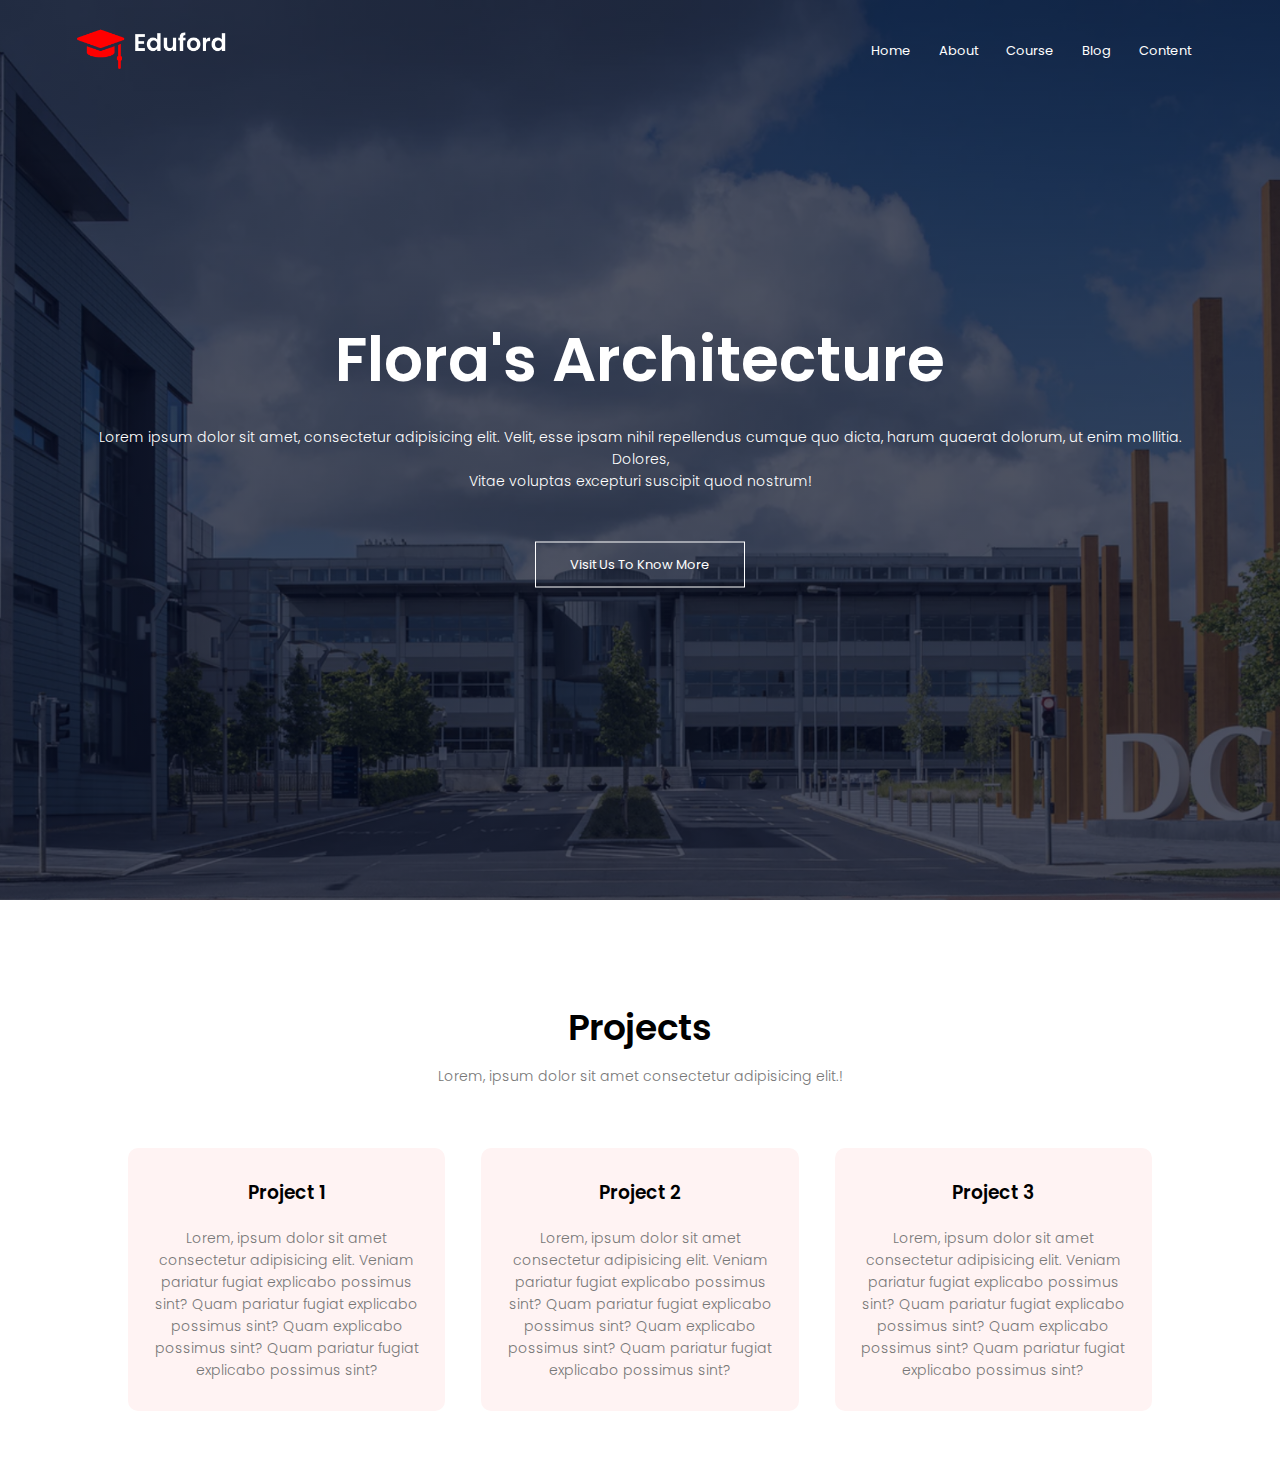
==== index.html @ b328d1d6 "feat: project section" ====
<!DOCTYPE html>
<html>
  <head>
    <meta name="viewport" content="width=device-width, initial-scale=1.0" />
    <title>Flora Architecture app</title>
    <link rel="stylesheet" href="style.css" />
    <link rel="preconnect" href="https://fonts.googleapis.com" />
    <link rel="preconnect" href="https://fonts.gstatic.com" crossorigin />
    <link
      href="https://fonts.googleapis.com/css2?family=Poppins:wght@100;200;300;400;600;700&display=swap"
      rel="stylesheet"
    />
    <link
      rel="stylesheet"
      href="https://cdnjs.cloudflare.com/ajax/libs/font-awesome/5.15.3/css/all.min.css"
    />
  </head>
  <body>
    <section class="header">
      <nav>
        <a href="index.html"><img src="assets/logo.png" /></a>
        <div class="nav-links" id="navLinks">
          <i class="fa fa-times" onclick="hideMenu()"></i>
          <ul>
            <li><a href="">Home</a></li>
            <li><a href="">About</a></li>
            <li><a href="">Course</a></li>
            <li><a href="">Blog</a></li>
            <li><a href="">Content</a></li>
          </ul>
        </div>
        <i class="fa fa-bars" onclick="showMenu()"></i>
      </nav>

      <div class="text-box">
        <h1>Flora's Architecture</h1>
        <p>
          Lorem ipsum dolor sit amet, consectetur adipisicing elit. Velit, esse
          ipsam nihil repellendus cumque quo dicta, harum quaerat dolorum, ut
          enim mollitia. Dolores,<br />
          Vitae voluptas excepturi suscipit quod nostrum!
        </p>
        <a href="" class="hero-btn">Visit Us To Know More</a>
      </div>
    </section>

    <!-- projects -->

    <section class="projects">
      <h1>Projects</h1>
      <p>Lorem, ipsum dolor sit amet consectetur adipisicing elit.!</p>
      <div class="row">
        <div class="project-col">
          <h3>Project 1</h3>
          <p>
            Lorem, ipsum dolor sit amet consectetur adipisicing elit. Veniam
            pariatur fugiat explicabo possimus sint? Quam pariatur fugiat
            explicabo possimus sint? Quam explicabo possimus sint? Quam pariatur
            fugiat explicabo possimus sint?
          </p>
        </div>
        <div class="project-col">
          <h3>Project 2</h3>
          <p>
            Lorem, ipsum dolor sit amet consectetur adipisicing elit. Veniam
            pariatur fugiat explicabo possimus sint? Quam pariatur fugiat
            explicabo possimus sint? Quam explicabo possimus sint? Quam pariatur
            fugiat explicabo possimus sint?
          </p>
        </div>
        <div class="project-col">
          <h3>Project 3</h3>
          <p>
            Lorem, ipsum dolor sit amet consectetur adipisicing elit. Veniam
            pariatur fugiat explicabo possimus sint? Quam pariatur fugiat
            explicabo possimus sint? Quam explicabo possimus sint? Quam pariatur
            fugiat explicabo possimus sint?
          </p>
        </div>
      </div>
    </section>
    

    <!-- JavaScript for Toggle Menu -->
    <script>
      var navLinks = document.getElementById("navLinks");

      function showMenu() {
        navLinks.style.right = "0";
      }
      function hideMenu() {
        navLinks.style.right = "-200px";
      }
    </script>
  </body>
</html>
---- style.css ----
*{
    margin: 0;
    padding: 0;
    font-family: "Poppins", sans-serif;
}

.header{
    min-height: 100vh;
    width: 100%;
    background-image: linear-gradient(rgba(4,9,30,0.7), rgba(4,9,30,0.7)), url(assets/banner.png);
    background-position: center;
    background-size: cover;
    position: relative;
}

nav{
    display: flex;
    padding: 2% 6%;
    justify-content: space-between;
    align-items: center;
}

nav img{
    width: 150px;
}

.nav-links{
    flex: 1;
    text-align: right;
}

.nav-links ul li{
    list-style: none;
    display: inline-block;
    padding: 8px 12px;
    position: relative;
}

.nav-links ul li a{
    text-decoration: none;
    color: #fff;
    font-size: 13px;
}

.nav-links ul li::after{
    content: '';
    width: 0%;
    height: 2px;
    background: #f44336;
    display: block;
    margin: auto;
    transition: 0.5s;
}

.nav-links ul li:hover::after{
    width: 100%;
}

.text-box{
    width: 90%;
    color: #fff;
    position: absolute;
    top: 50%;
    left: 50%;
    transform: translate(-50%, -50%);
    text-align: center;
}

.text-box h1{
    font-size: 62px;
}

.text-box p{
    margin: 10px 0 40px;
    font-size: 14px;
    color: #fff;
}

.hero-btn{
    display: inline-block;
    text-decoration: none;
    color: #fff;
    border: 1px solid #fff;
    padding: 12px 34px;
    font-size: 13px;
    background: transparent;
    position: relative;
    cursor: pointer;
}

.hero-btn:hover{
    border: 1px solid #f44335;
    background: #f44335;
    transition: 1s;
}

nav .fa{
    display: none;
}

@media(max-width: 700px) {
    .text-box h1{
        font-size: 20px;
    }
    .nav-links ul li{
        display: block;
    }
    .nav-links{
        position: absolute;
        background: #f44336;
        height: 100vh;
        width: 200px;
        top: 0;
        right: -200px;
        text-align: left;
        z-index: 2;
        transition: 1s;
    }
    nav .fa{
        display: block;
        color: #fff;
        margin: 10px;
        font-size: 22px;
        cursor: pointer;
    }
    .nav-links ul{
        padding: 30px;
    }
}


/* Porjects */

.projects{
    width: 80%;
    margin: auto;
    text-align: center;
    padding-top: 100px;
}

h1{
    font-size: 36px;
    font-weight: 600;
}

p{
    color: #777;
    font-size: 14px;
    font-weight: 300;
    line-height: 22px;
    padding: 10px;
}

.row{
    margin-top: 5%;
    display: flex;
    justify-content: space-between;
}

.project-col{
    flex-basis: 31%;
    background: #fff3f3;
    border-radius: 10px;
    margin-bottom: 5%;
    padding: 20px 12px;
    box-sizing: border-box;
    transition: 0.5s;
}

h3{
    text-align: center;
    font-weight: 600;
    margin: 10px 0;
}

.project-col:hover{
    box-shadow: 0 0 20px 0px rgba(0,0,0,0.2)
}

@media(max-width: 700px){
    .row{
        flex-direction: column;
    }
}
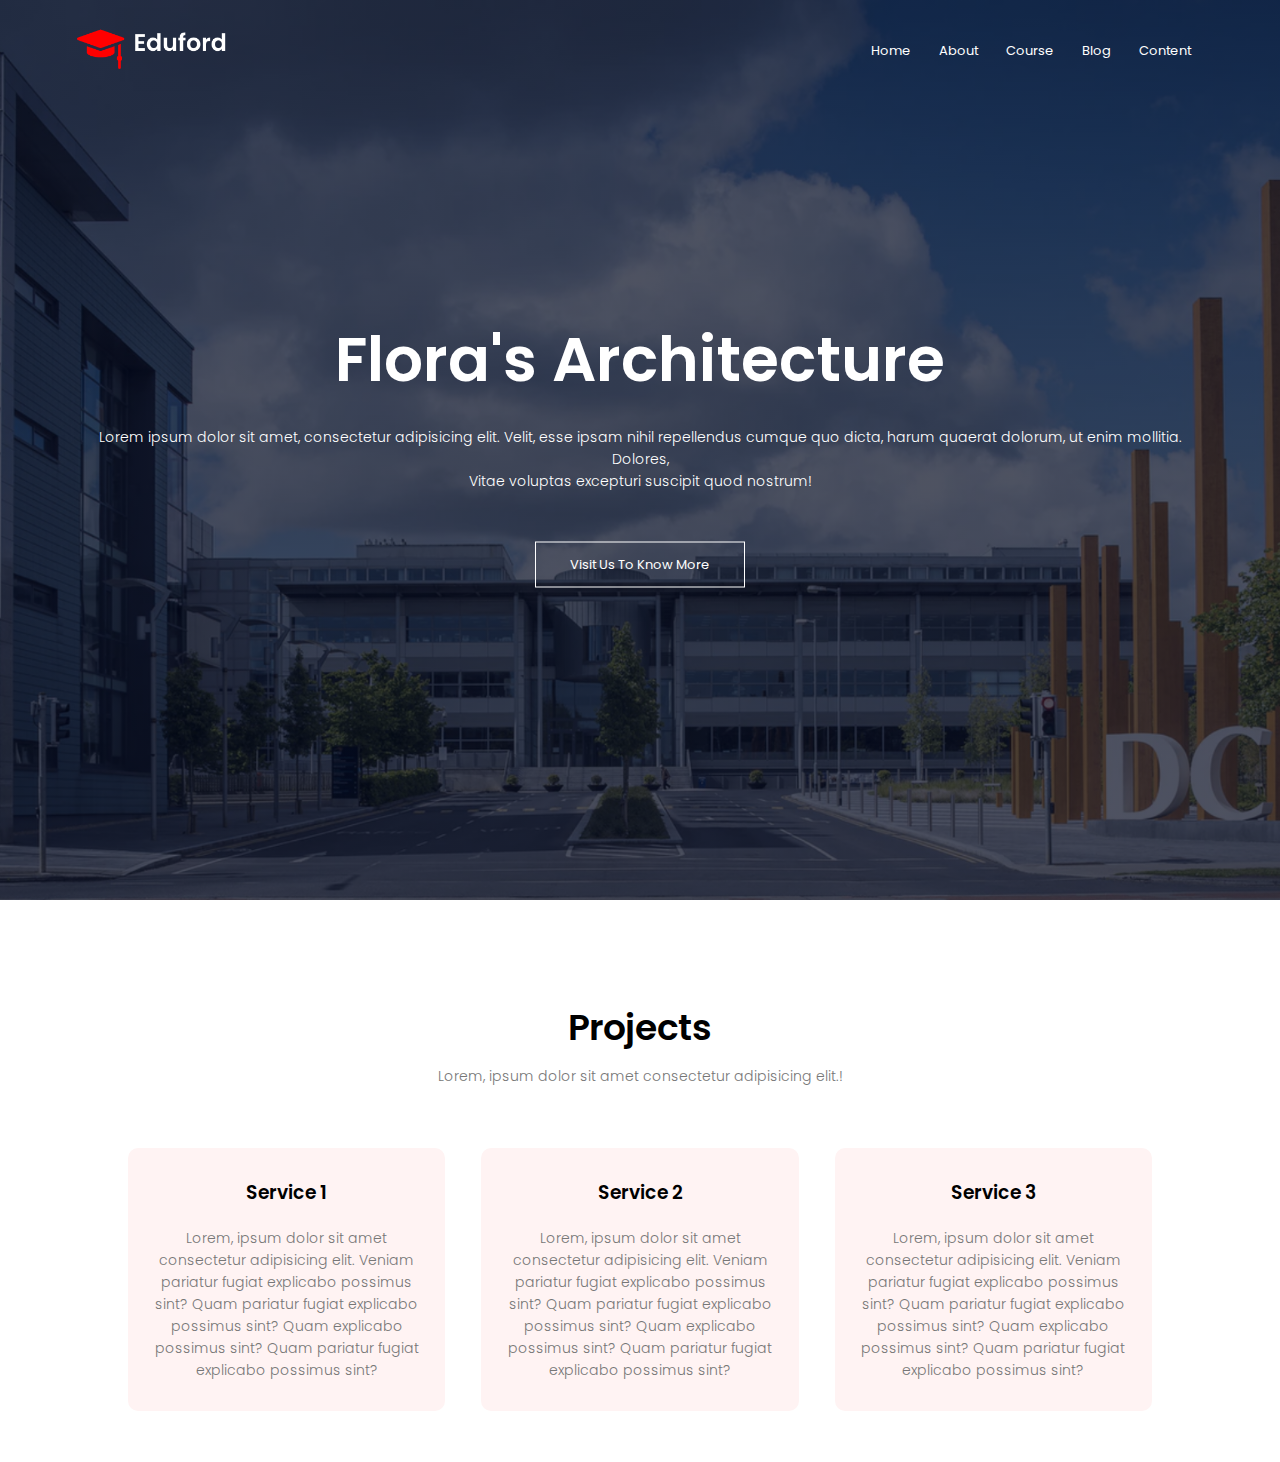
==== commit 8ab17c60: "fix: changed project section to services" ====
--- a/index.html
+++ b/index.html
@@ -46,12 +46,12 @@
 
     <!-- projects -->
 
-    <section class="projects">
+    <section class="services">
       <h1>Projects</h1>
       <p>Lorem, ipsum dolor sit amet consectetur adipisicing elit.!</p>
       <div class="row">
-        <div class="project-col">
-          <h3>Project 1</h3>
+        <div class="service-col">
+          <h3>Service 1</h3>
           <p>
             Lorem, ipsum dolor sit amet consectetur adipisicing elit. Veniam
             pariatur fugiat explicabo possimus sint? Quam pariatur fugiat
@@ -59,8 +59,8 @@
             fugiat explicabo possimus sint?
           </p>
         </div>
-        <div class="project-col">
-          <h3>Project 2</h3>
+        <div class="service-col">
+          <h3>Service 2</h3>
           <p>
             Lorem, ipsum dolor sit amet consectetur adipisicing elit. Veniam
             pariatur fugiat explicabo possimus sint? Quam pariatur fugiat
@@ -68,8 +68,8 @@
             fugiat explicabo possimus sint?
           </p>
         </div>
-        <div class="project-col">
-          <h3>Project 3</h3>
+        <div class="service-col">
+          <h3>Service 3</h3>
           <p>
             Lorem, ipsum dolor sit amet consectetur adipisicing elit. Veniam
             pariatur fugiat explicabo possimus sint? Quam pariatur fugiat
@@ -79,7 +79,8 @@
         </div>
       </div>
     </section>
-    
+
+    <!--  -->
 
     <!-- JavaScript for Toggle Menu -->
     <script>
--- a/style.css
+++ b/style.css
@@ -131,7 +131,7 @@
 
 /* Porjects */
 
-.projects{
+.services{
     width: 80%;
     margin: auto;
     text-align: center;
@@ -157,7 +157,7 @@
     justify-content: space-between;
 }
 
-.project-col{
+.service-col{
     flex-basis: 31%;
     background: #fff3f3;
     border-radius: 10px;
@@ -173,7 +173,7 @@
     margin: 10px 0;
 }
 
-.project-col:hover{
+.service-col:hover{
     box-shadow: 0 0 20px 0px rgba(0,0,0,0.2)
 }
 
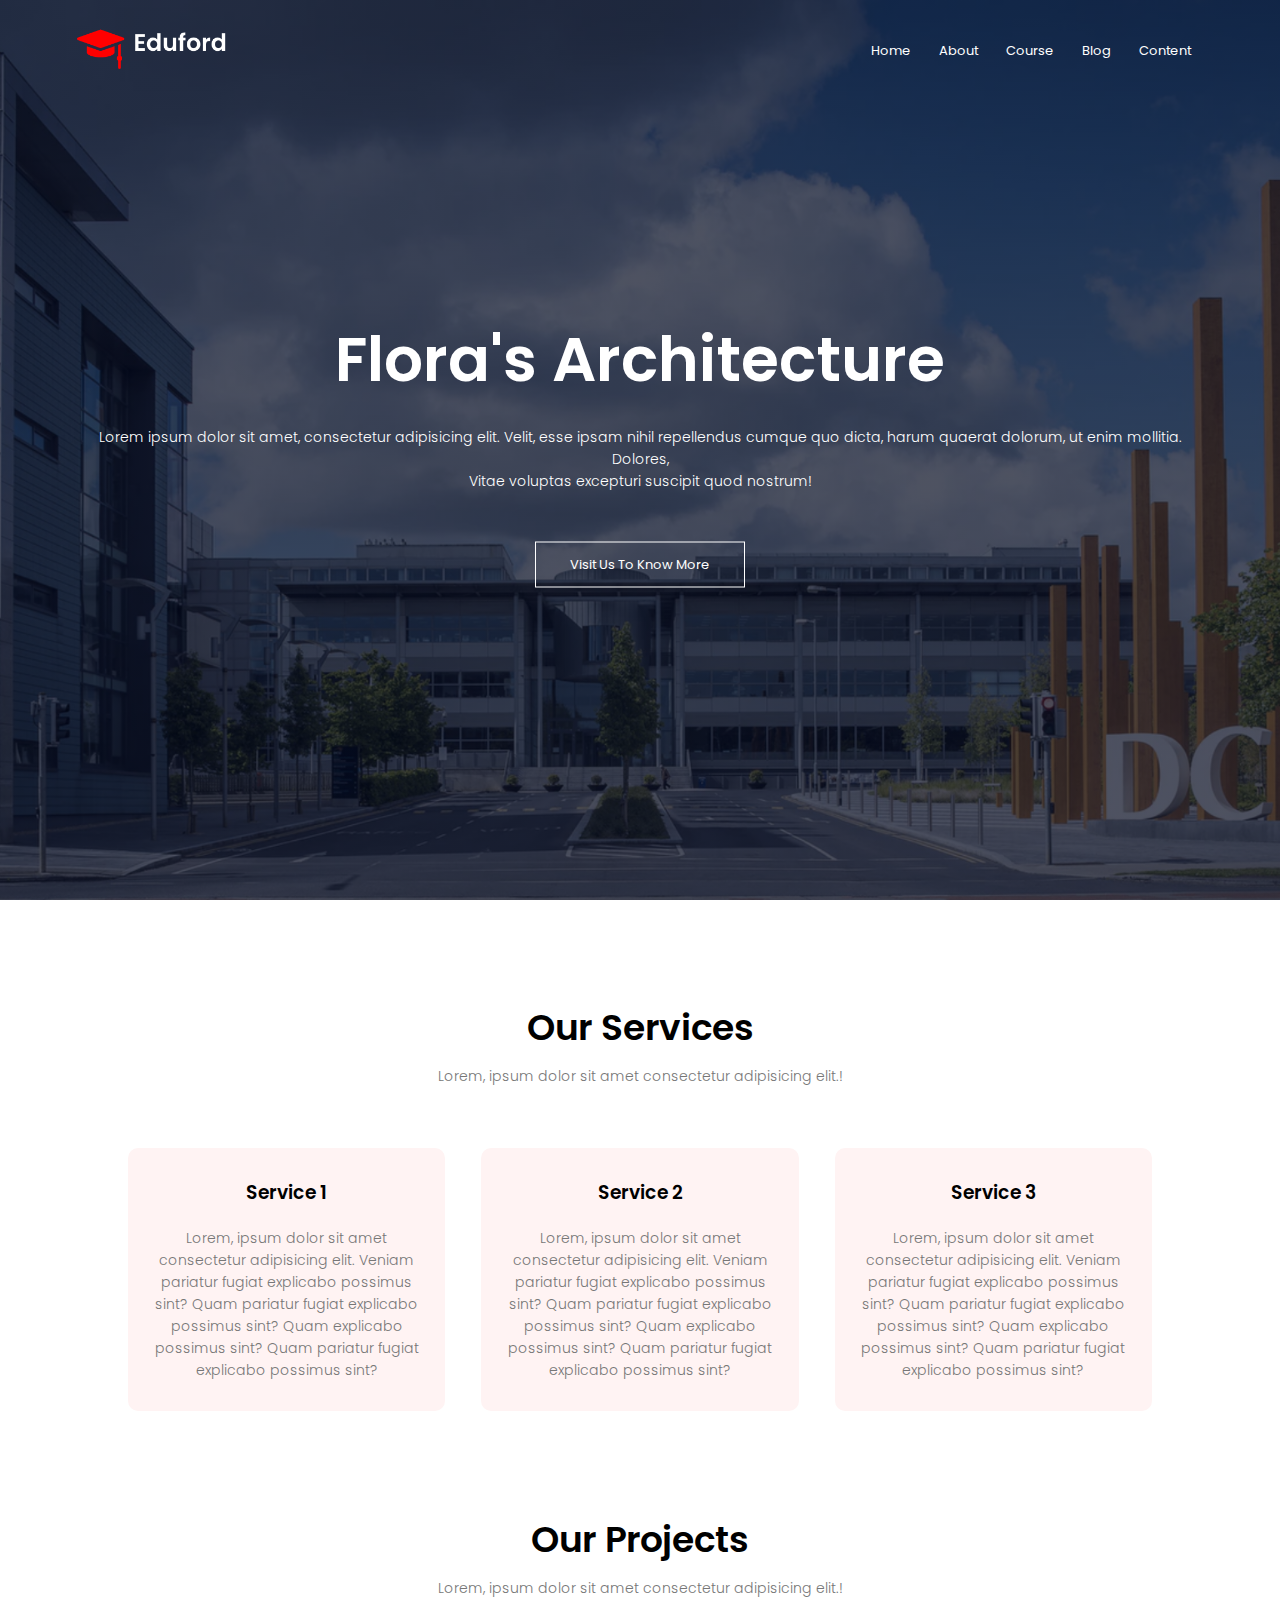
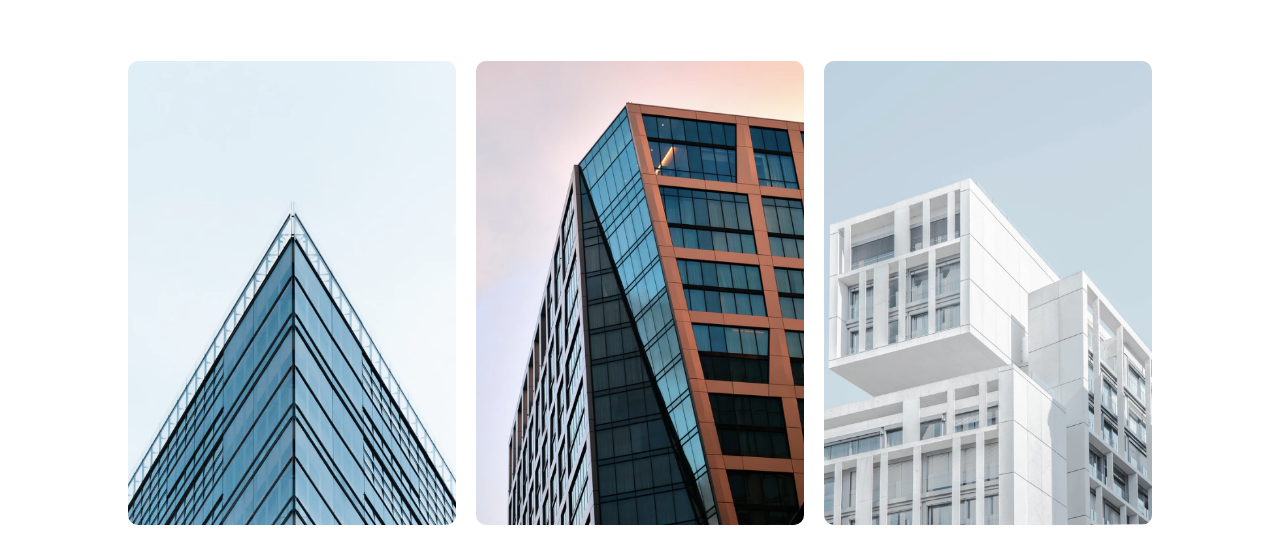
==== commit c0760511: "feat: projects section" ====
--- a/index.html
+++ b/index.html
@@ -44,10 +44,10 @@
       </div>
     </section>
 
-    <!-- projects -->
+    <!-- Services -->
 
     <section class="services">
-      <h1>Projects</h1>
+      <h1>Our Services</h1>
       <p>Lorem, ipsum dolor sit amet consectetur adipisicing elit.!</p>
       <div class="row">
         <div class="service-col">
@@ -80,7 +80,33 @@
       </div>
     </section>
 
-    <!--  -->
+    <!-- Projects -->
+
+    <section class="projects">
+      <h1>Our Projects</h1>
+      <p>Lorem, ipsum dolor sit amet consectetur adipisicing elit.!</p>
+
+      <div class="row">
+        <div class="project-col">
+          <img src="assets/london.png" />
+          <div class="layer">
+            <h3>London</h3>
+          </div>
+        </div>
+        <div class="project-col">
+          <img src="assets/newyork.png" />
+          <div class="layer">
+            <h3>NEW YORK</h3>
+          </div>
+        </div>
+        <div class="project-col">
+          <img src="assets/washington.png" />
+          <div class="layer">
+            <h3>WASHINGTON</h3>
+          </div>
+        </div>
+      </div>
+    </section>
 
     <!-- JavaScript for Toggle Menu -->
     <script>
--- a/style.css
+++ b/style.css
@@ -129,7 +129,7 @@
 }
 
 
-/* Porjects */
+/* Services */
 
 .services{
     width: 80%;
@@ -181,4 +181,59 @@
     .row{
         flex-direction: column;
     }
+}
+
+/* Projects */
+
+.projects{
+    width: 80%;
+    margin: auto;
+    text-align: center;
+    padding-top: 50px;
+}
+
+.project-col{
+    flex-basis: 32%;
+    border-radius: 10px;
+    margin-bottom: 30px;
+    position: relative;
+    overflow: hidden;
+}
+
+.project-col img{
+    width: 100%;
+    display: block;
+}
+
+.layer{
+    background: transparent;
+    height: 100%;
+    width: 100%;
+    position: absolute;
+    top: 0;
+    left: 0;
+    transition: 0.5s;
+}
+
+.layer:hover{
+    background: rgba(226,0,0,0.7);
+}
+
+.layer h3{
+    width: 100%;
+    font-weight: 500;
+    color: #fff;
+    font-size: 26px;
+    position: absolute;
+    bottom: 0;
+    left: 50%;
+    transform: translateX(-50%);
+    opacity: 0;
+    transition: 0.5s;
+}
+
+.layer:hover h3{
+    bottom: 49%;
+    opacity: 1;
+
 }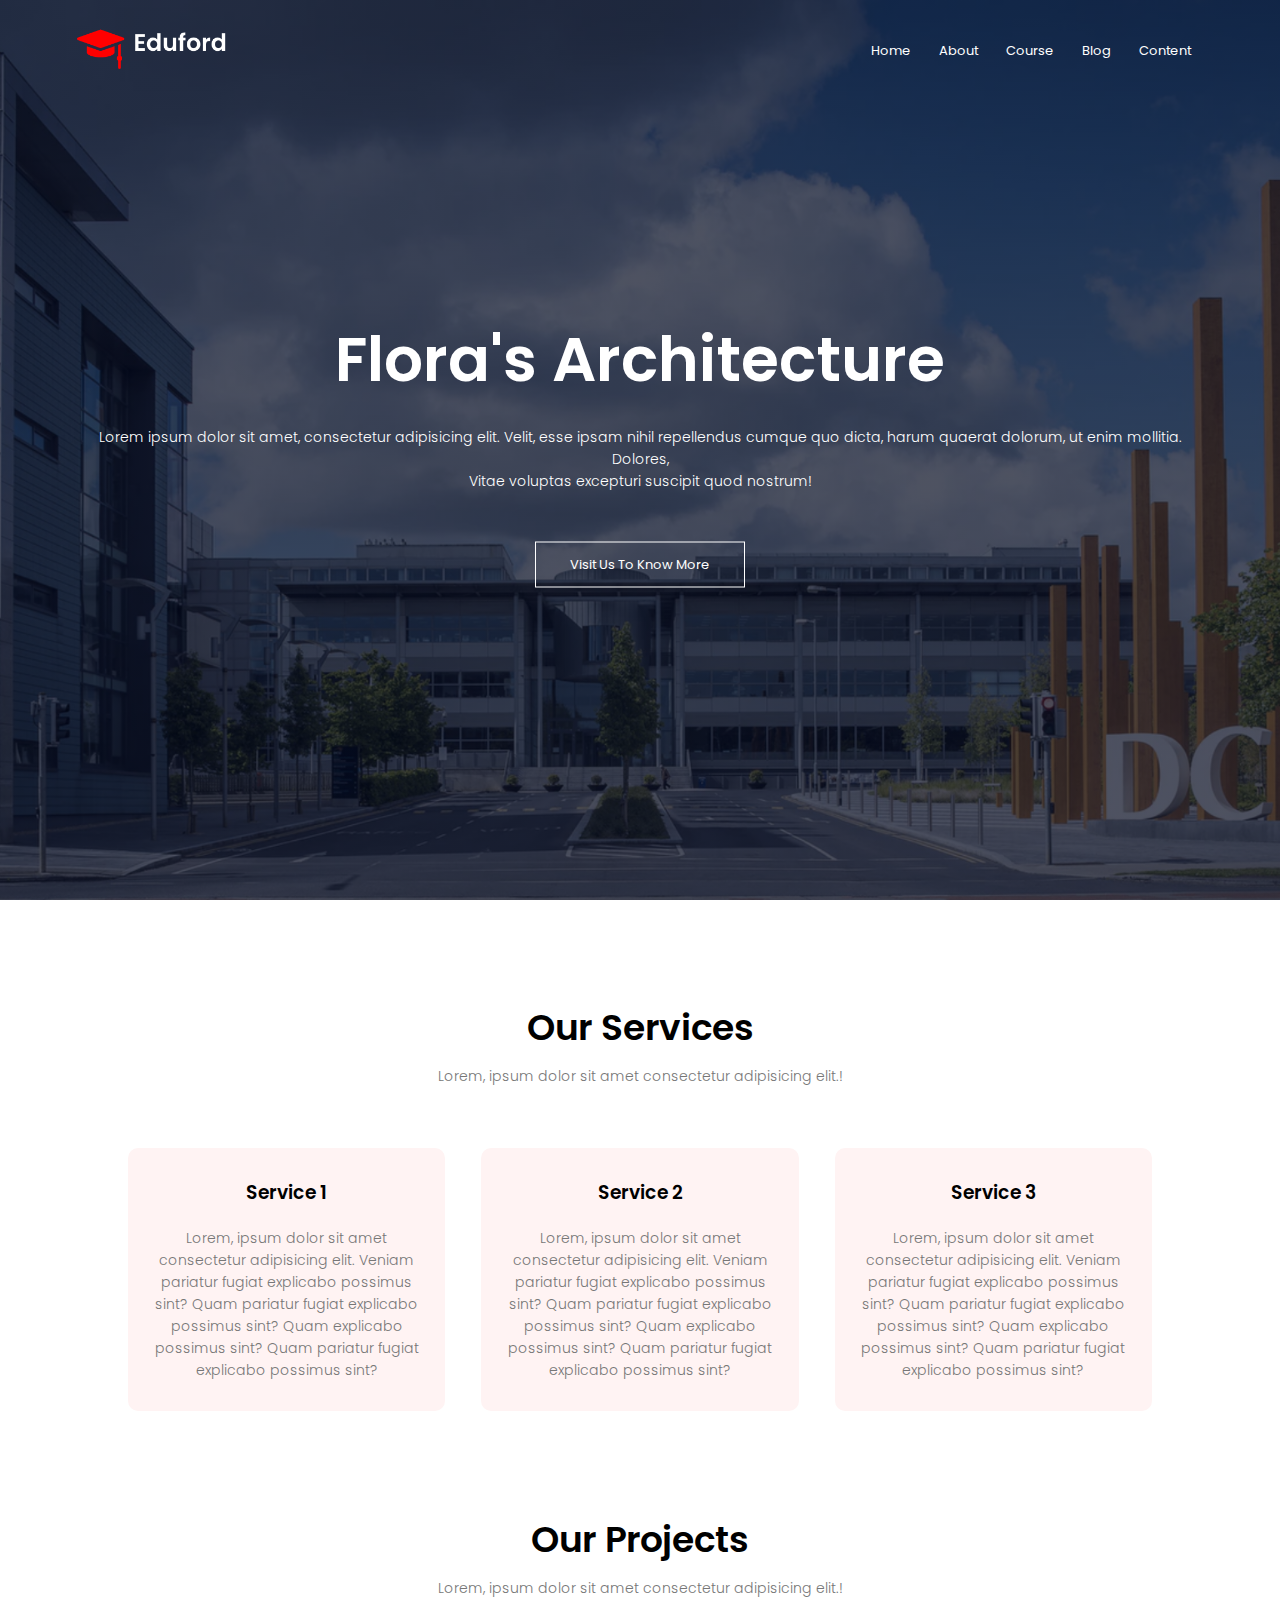
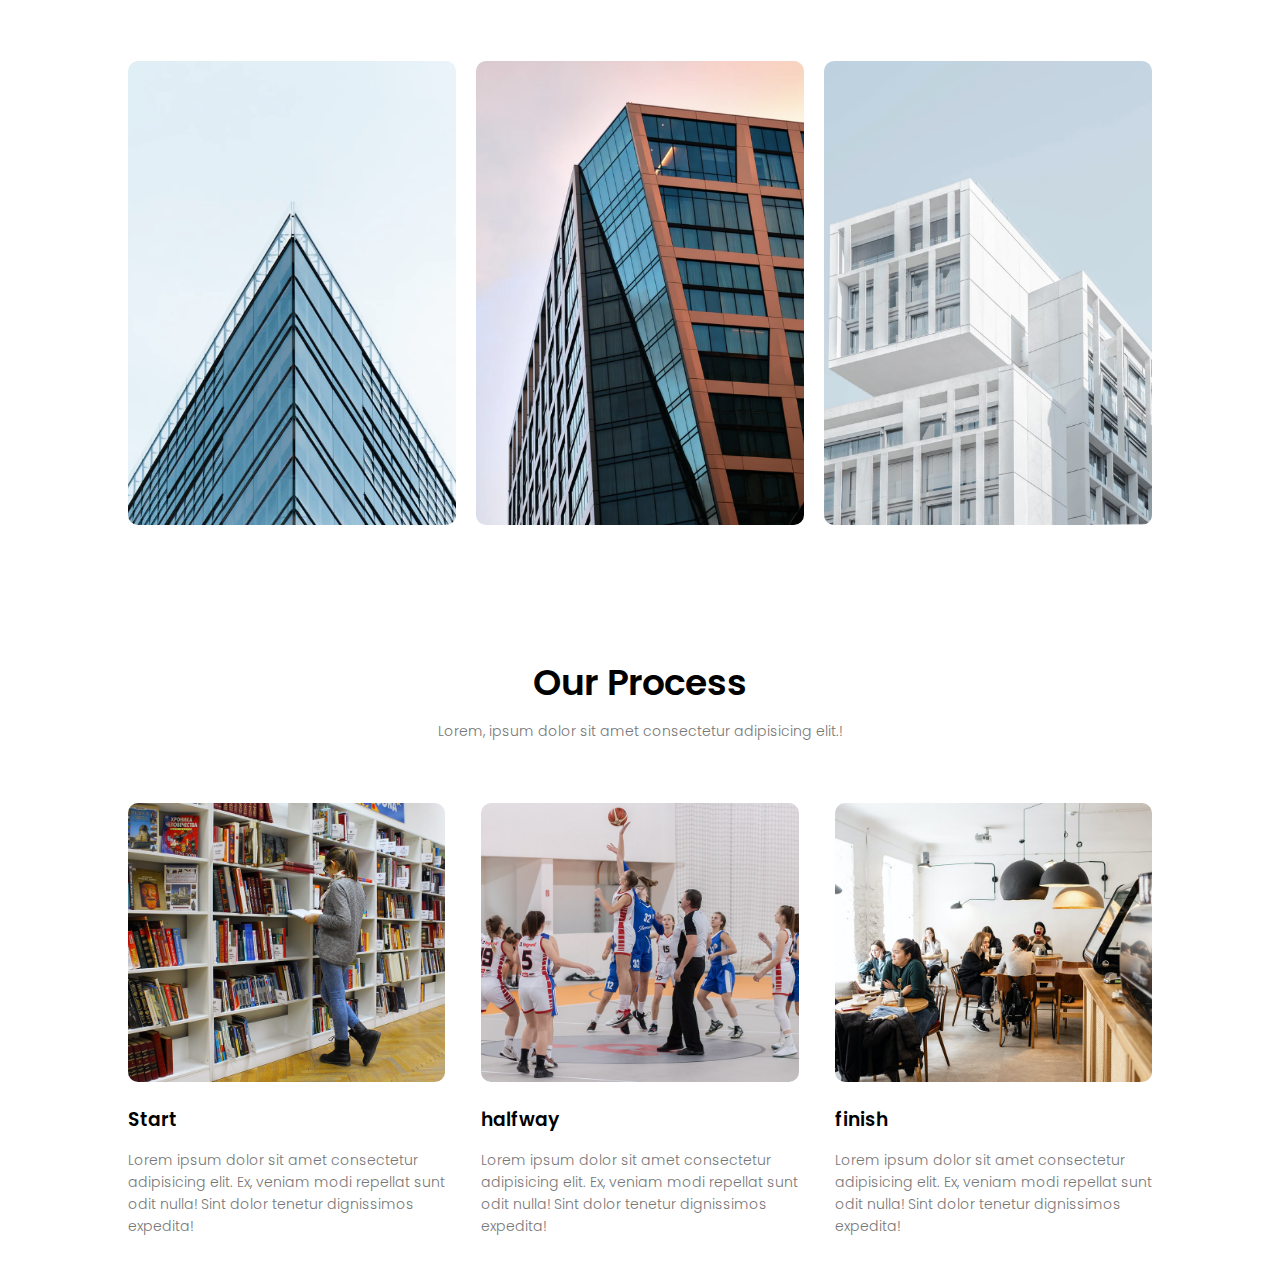
==== commit 4f387384: "feat: proccess section" ====
--- a/index.html
+++ b/index.html
@@ -108,6 +108,43 @@
       </div>
     </section>
 
+    <!-- Process -->
+
+    <section class="processes">
+      <h1>Our Process</h1>
+      <p>Lorem, ipsum dolor sit amet consectetur adipisicing elit.!</p>
+
+      <div class="row">
+        <div class="process-col">
+          <img src="assets/library.png" />
+          <h3>Start</h3>
+          <p>
+            Lorem ipsum dolor sit amet consectetur adipisicing elit. Ex, veniam
+            modi repellat sunt odit nulla! Sint dolor tenetur dignissimos
+            expedita!
+          </p>
+        </div>
+        <div class="process-col">
+          <img src="assets/basketball.png" />
+          <h3>halfway</h3>
+          <p>
+            Lorem ipsum dolor sit amet consectetur adipisicing elit. Ex, veniam
+            modi repellat sunt odit nulla! Sint dolor tenetur dignissimos
+            expedita!
+          </p>
+        </div>
+        <div class="process-col">
+          <img src="assets/cafeteria.png" />
+          <h3>finish</h3>
+          <p>
+            Lorem ipsum dolor sit amet consectetur adipisicing elit. Ex, veniam
+            modi repellat sunt odit nulla! Sint dolor tenetur dignissimos
+            expedita!
+          </p>
+        </div>
+      </div>
+    </section>
+
     <!-- JavaScript for Toggle Menu -->
     <script>
       var navLinks = document.getElementById("navLinks");
--- a/style.css
+++ b/style.css
@@ -236,4 +236,35 @@
     bottom: 49%;
     opacity: 1;
 
+}
+
+/* Process */
+
+.processes{
+    width: 80%;
+    margin: auto;
+    text-align: center;
+    padding-top: 100px;
+}
+
+.process-col{
+    flex-basis: 31%;
+    border-radius: 10px;
+    margin-bottom: 5%;
+    text-align: left;
+}
+
+.process-col img{
+    width: 100%;
+    border-radius: 10px;
+}
+
+.process-col p{
+    padding: 0;
+}
+
+.process-col h3{
+    margin-top: 16px;
+    margin-bottom: 15px;
+    text-align: left;
 }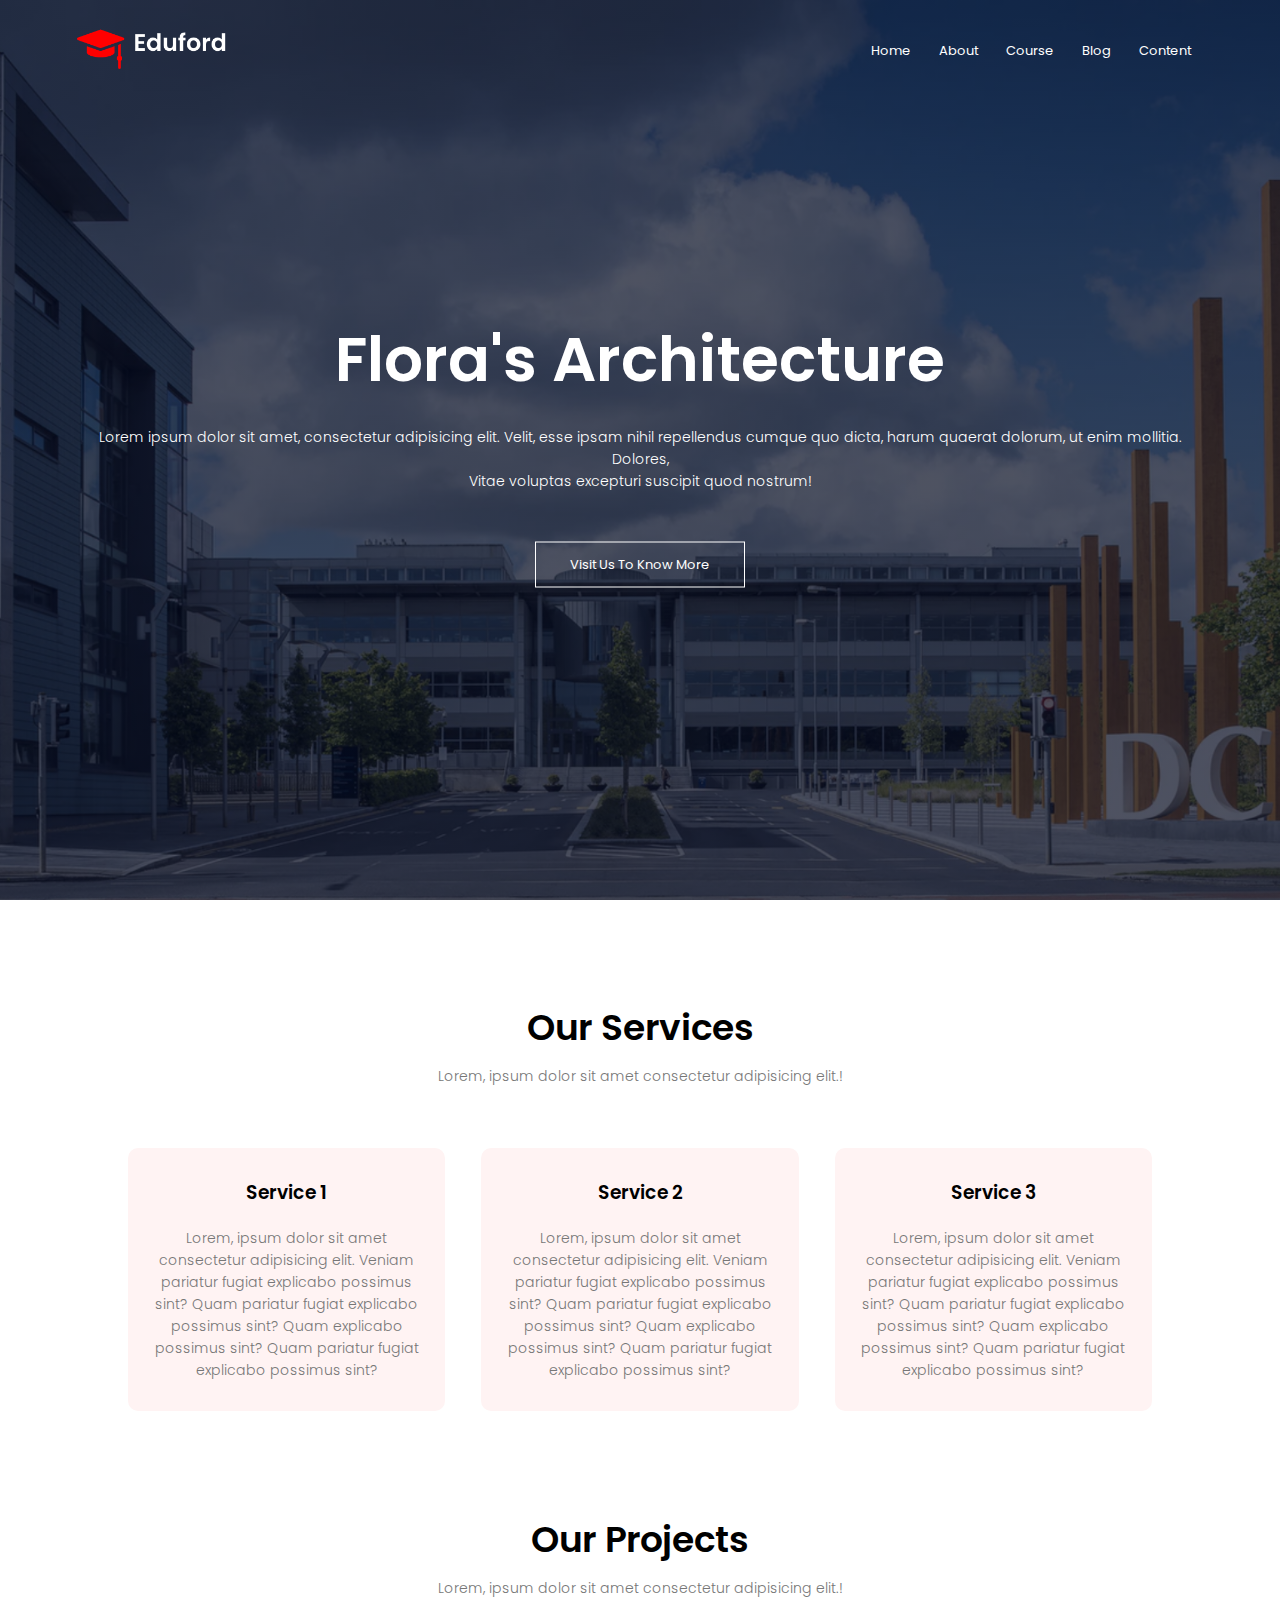
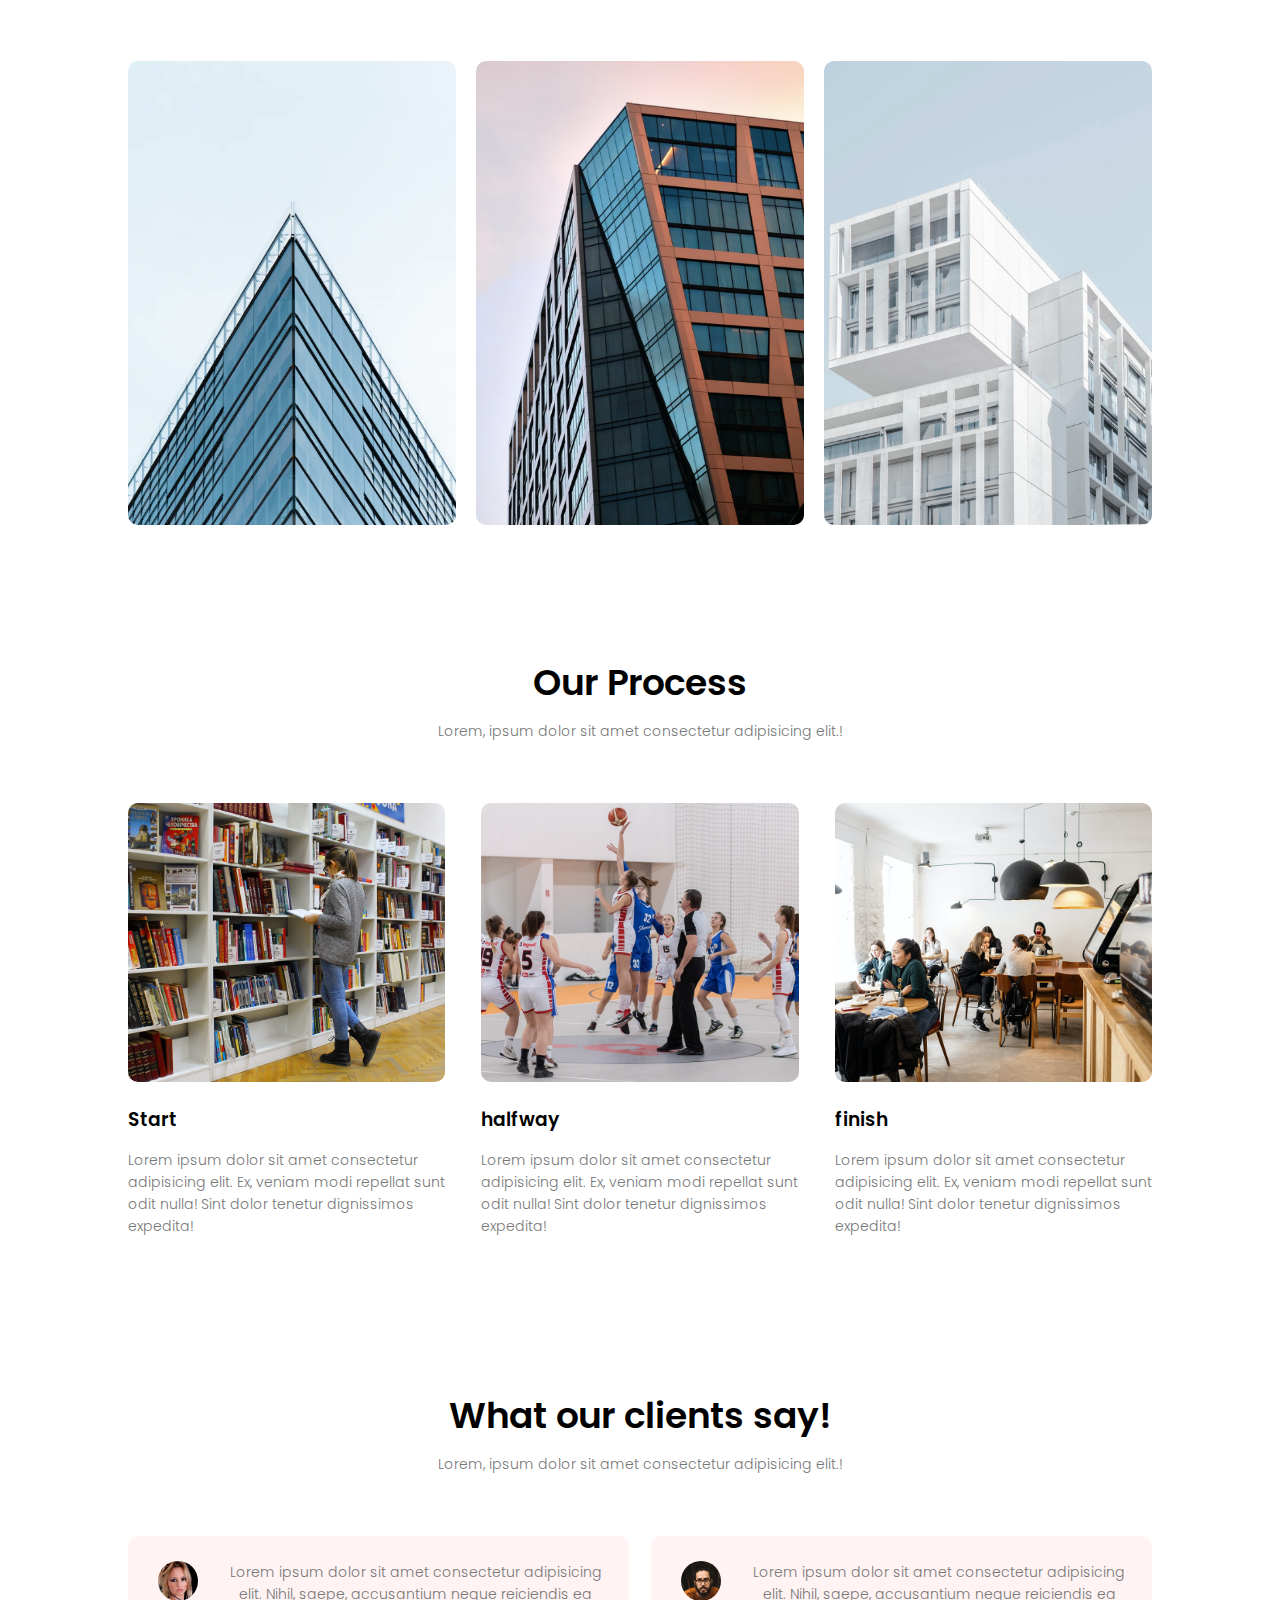
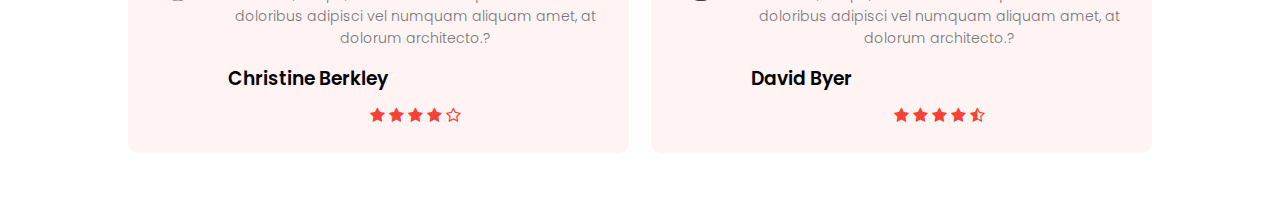
==== commit f1352220: "feat: testimonial section" ====
--- a/index.html
+++ b/index.html
@@ -12,7 +12,7 @@
     />
     <link
       rel="stylesheet"
-      href="https://cdnjs.cloudflare.com/ajax/libs/font-awesome/5.15.3/css/all.min.css"
+      href="https://maxcdn.bootstrapcdn.com/font-awesome/4.7.0/css/font-awesome.min.css"
     />
   </head>
   <body>
@@ -145,6 +145,47 @@
       </div>
     </section>
 
+    <!-- testimonials -->
+
+    <section class="testimonials">
+      <h1>What our clients say!</h1>
+      <p>Lorem, ipsum dolor sit amet consectetur adipisicing elit.!</p>
+      <div class="row">
+        <div class="testimonial-col">
+          <img src="assets/user1.jpg" />
+          <div>
+            <p>
+              Lorem ipsum dolor sit amet consectetur adipisicing elit. Nihil,
+              saepe, accusantium neque reiciendis ea doloribus adipisci vel
+              numquam aliquam amet, at dolorum architecto.?
+            </p>
+            <h3>Christine Berkley</h3>
+            <i class="fa fa-star"></i>
+            <i class="fa fa-star"></i>
+            <i class="fa fa-star"></i>
+            <i class="fa fa-star"></i>
+            <i class="fa fa-star-o"></i>
+          </div>
+        </div>
+        <div class="testimonial-col">
+          <img src="assets/user2.jpg" />
+          <div>
+            <p>
+              Lorem ipsum dolor sit amet consectetur adipisicing elit. Nihil,
+              saepe, accusantium neque reiciendis ea doloribus adipisci vel
+              numquam aliquam amet, at dolorum architecto.?
+            </p>
+            <h3>David Byer</h3>
+            <i class="fa fa-star"></i>
+            <i class="fa fa-star"></i>
+            <i class="fa fa-star"></i>
+            <i class="fa fa-star"></i>
+            <i class="fa fa-star-half-o"></i>
+          </div>
+        </div>
+      </div>
+    </section>
+
     <!-- JavaScript for Toggle Menu -->
     <script>
       var navLinks = document.getElementById("navLinks");
--- a/style.css
+++ b/style.css
@@ -267,4 +267,51 @@
     margin-top: 16px;
     margin-bottom: 15px;
     text-align: left;
+}
+
+/* testimonials */
+
+.testimonials{
+    width: 80%;
+    margin: auto;
+    padding-top: 100px;
+    text-align: center;
+}
+
+.testimonial-col{
+    flex-basis: 44%;
+    border-radius: 10px;
+    margin-bottom: 5%;
+    text-align: center;
+    background: #fff3f3;
+    padding: 25px;
+    cursor: pointer;
+    display: flex;
+}
+
+.testimonial-col img{
+    height: 40px;
+    margin-left: 5px;
+    margin-right: 30px;
+    border-radius: 50%;
+}
+
+.testimonial-col p{
+    padding: 0;
+}
+
+.testimonial-col h3{
+    margin-top: 15px;
+    text-align: left;
+}
+
+.testimonial-col .fa{
+    color: #f44336;
+}
+
+@media(max-width){
+    .testimonial-col img{
+        margin-left: 0px;
+        margin-right: 15px;
+    }
 }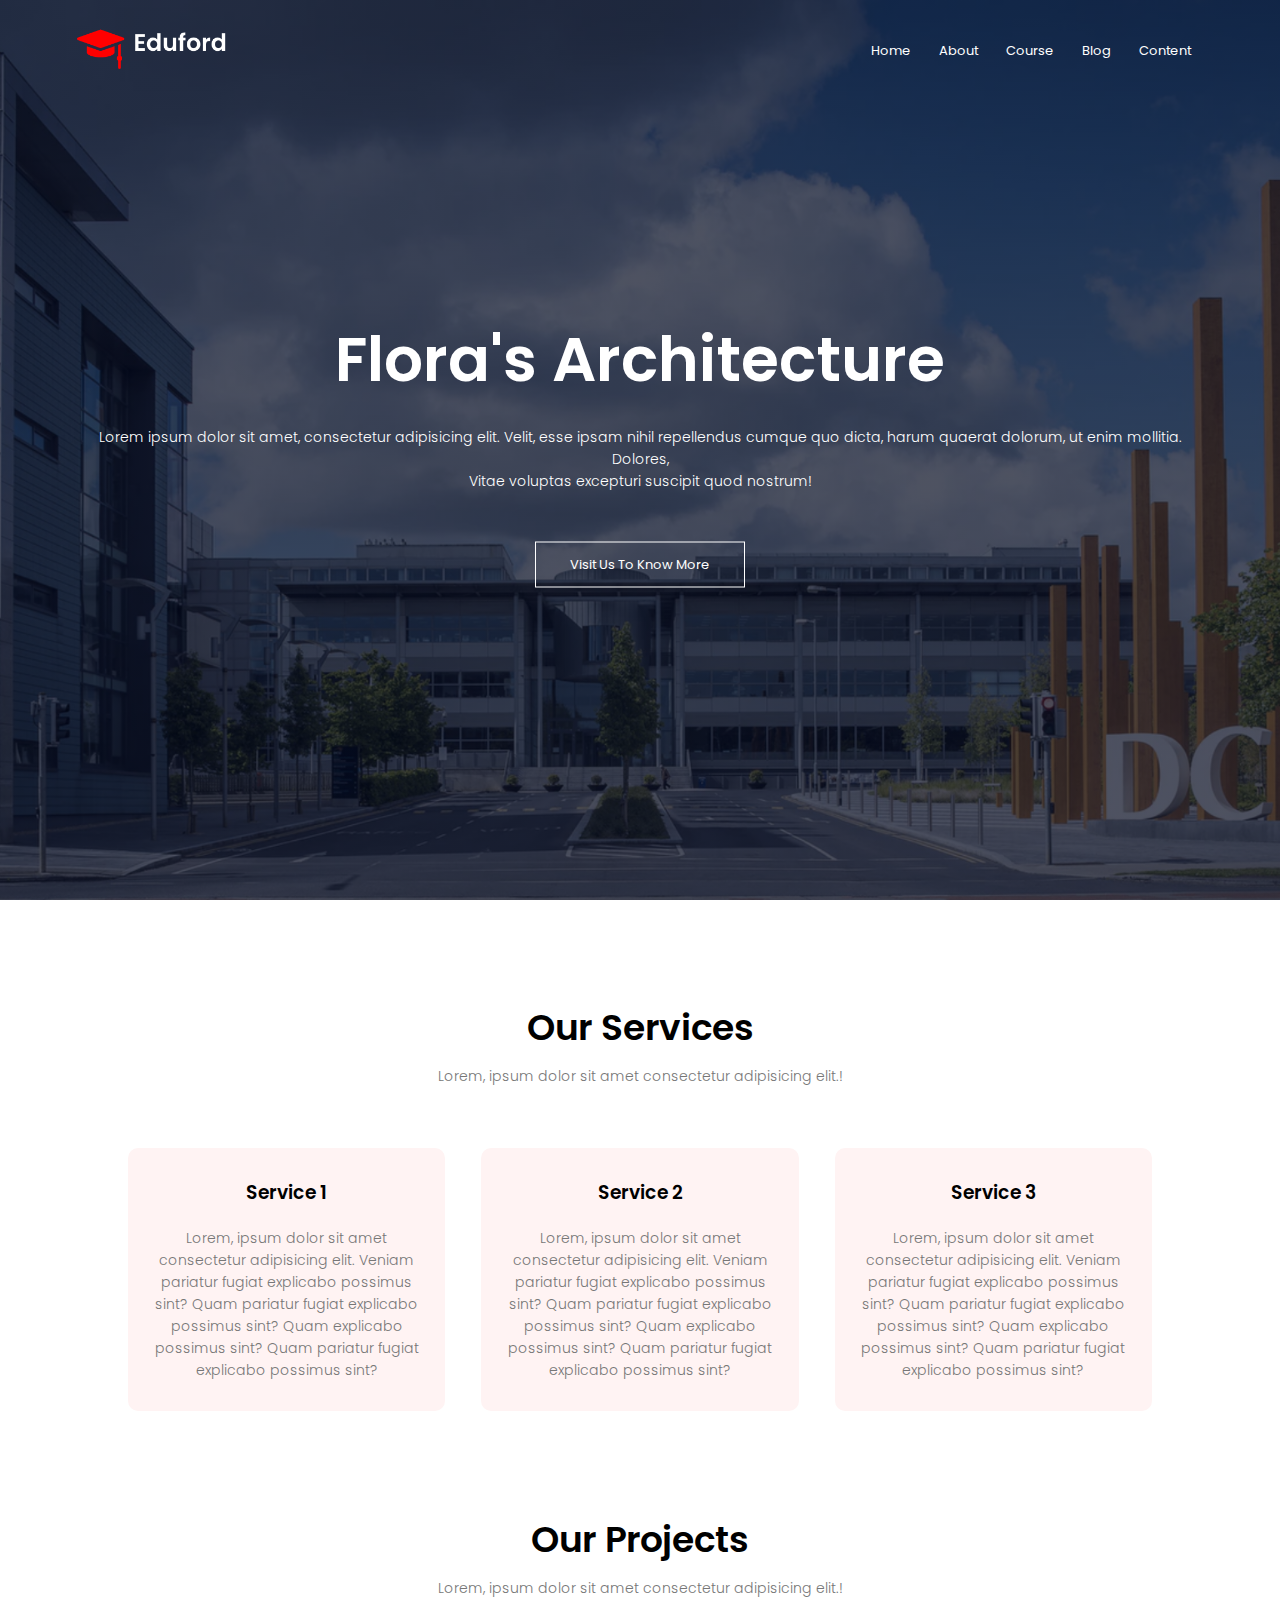
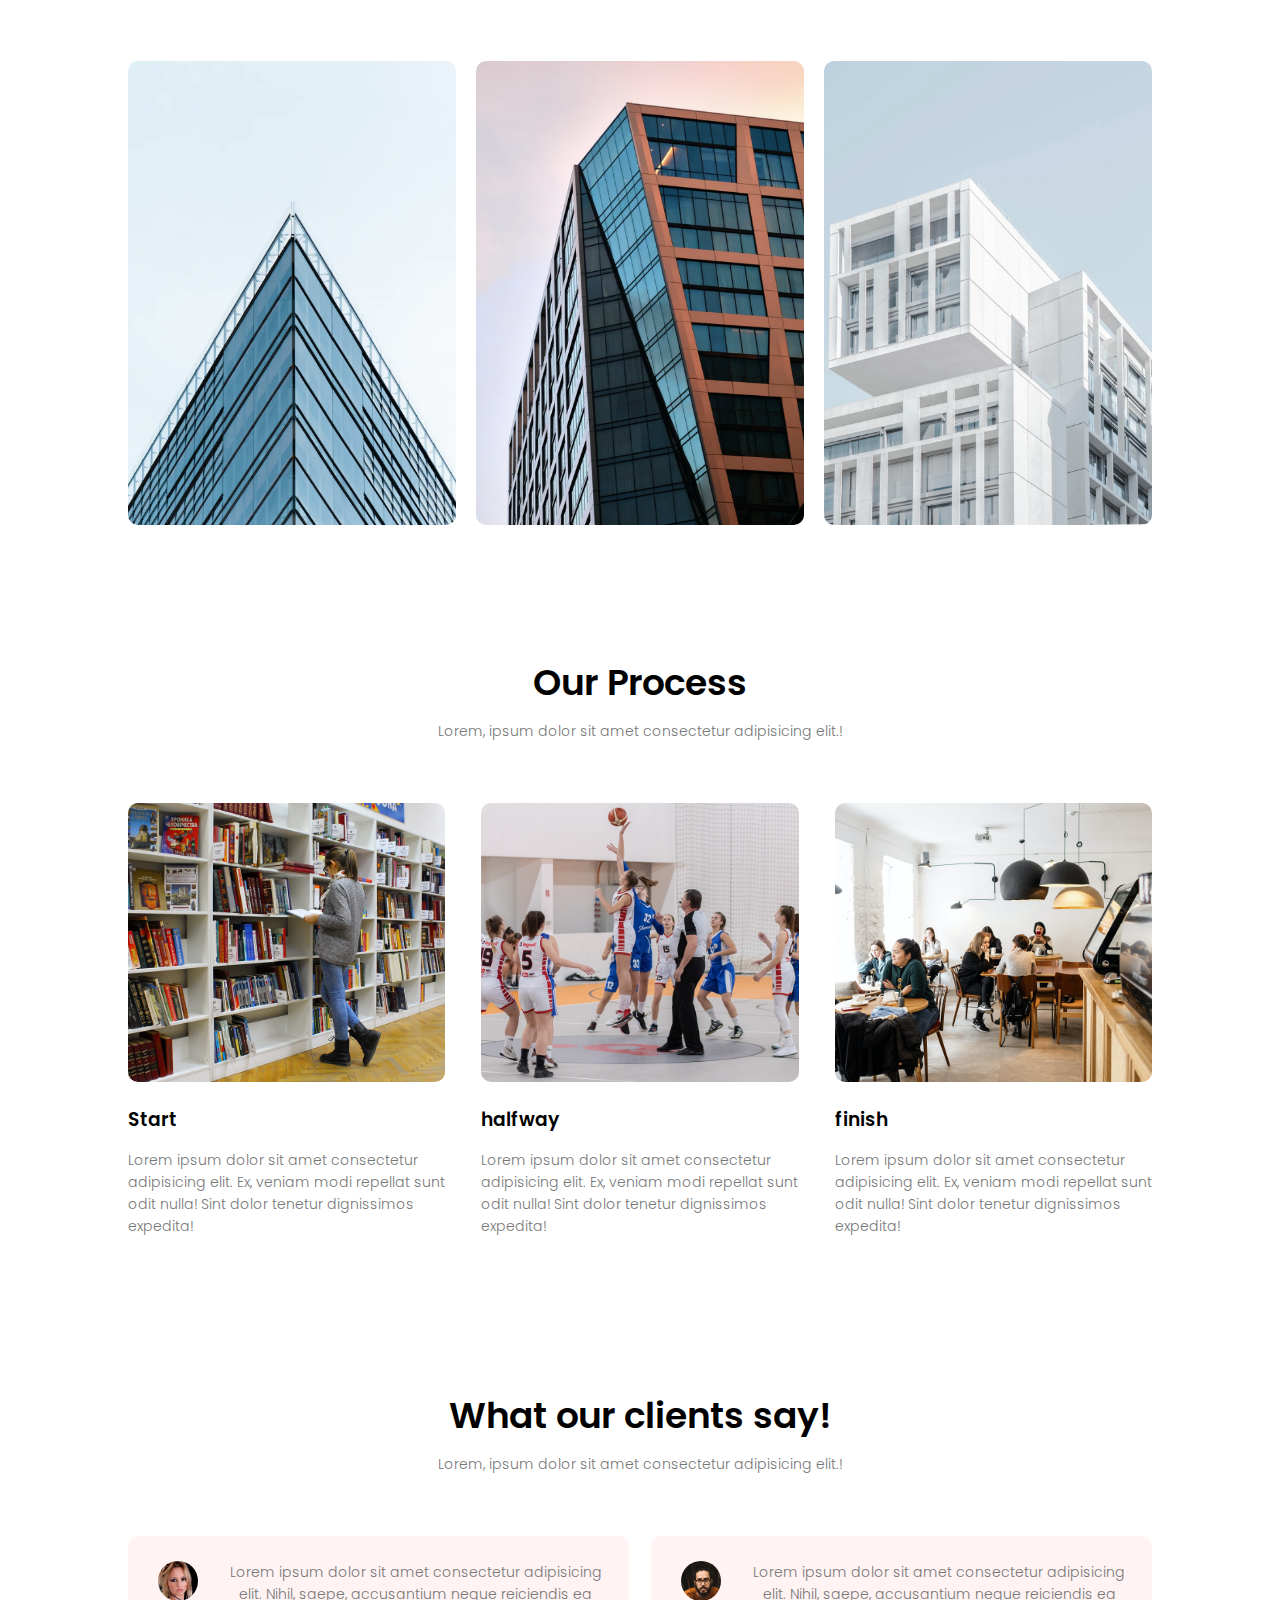
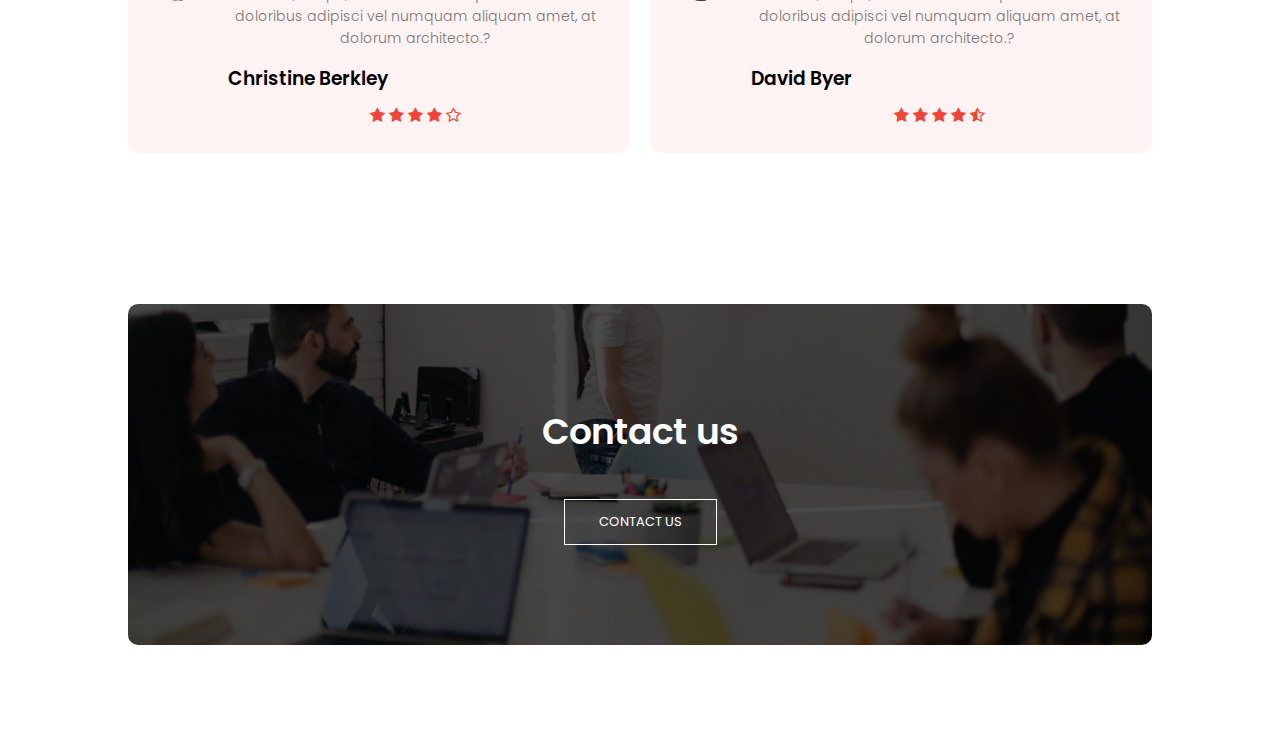
==== commit d4231204: "feat: call to action section" ====
--- a/index.html
+++ b/index.html
@@ -186,6 +186,13 @@
       </div>
     </section>
 
+    <!-- Call To Action -->
+
+    <section class="cta">
+      <h1>Contact us</h1>
+      <a href="" class="hero-btn">CONTACT US</a>
+    </section>
+
     <!-- JavaScript for Toggle Menu -->
     <script>
       var navLinks = document.getElementById("navLinks");
--- a/style.css
+++ b/style.css
@@ -314,4 +314,29 @@
         margin-left: 0px;
         margin-right: 15px;
     }
+}
+
+/* call to action */
+
+.cta{
+    margin: 100px auto;
+    width: 80%;
+    background-image: linear-gradient(rgba(0,0,0,0.7), rgba(0,0,0,0.7)), url(assets/banner2.jpg);
+    background-position: center;
+    background-size: cover;
+    border-radius: 10px;
+    text-align: center;
+    padding: 100px 0;
+}
+
+.cta h1{
+    color: #fff;
+    margin-bottom: 40px;
+    padding: 0;
+}
+
+@media(max-width: 700px){
+    .cta h1{
+        font-size: 24px;
+    }
 }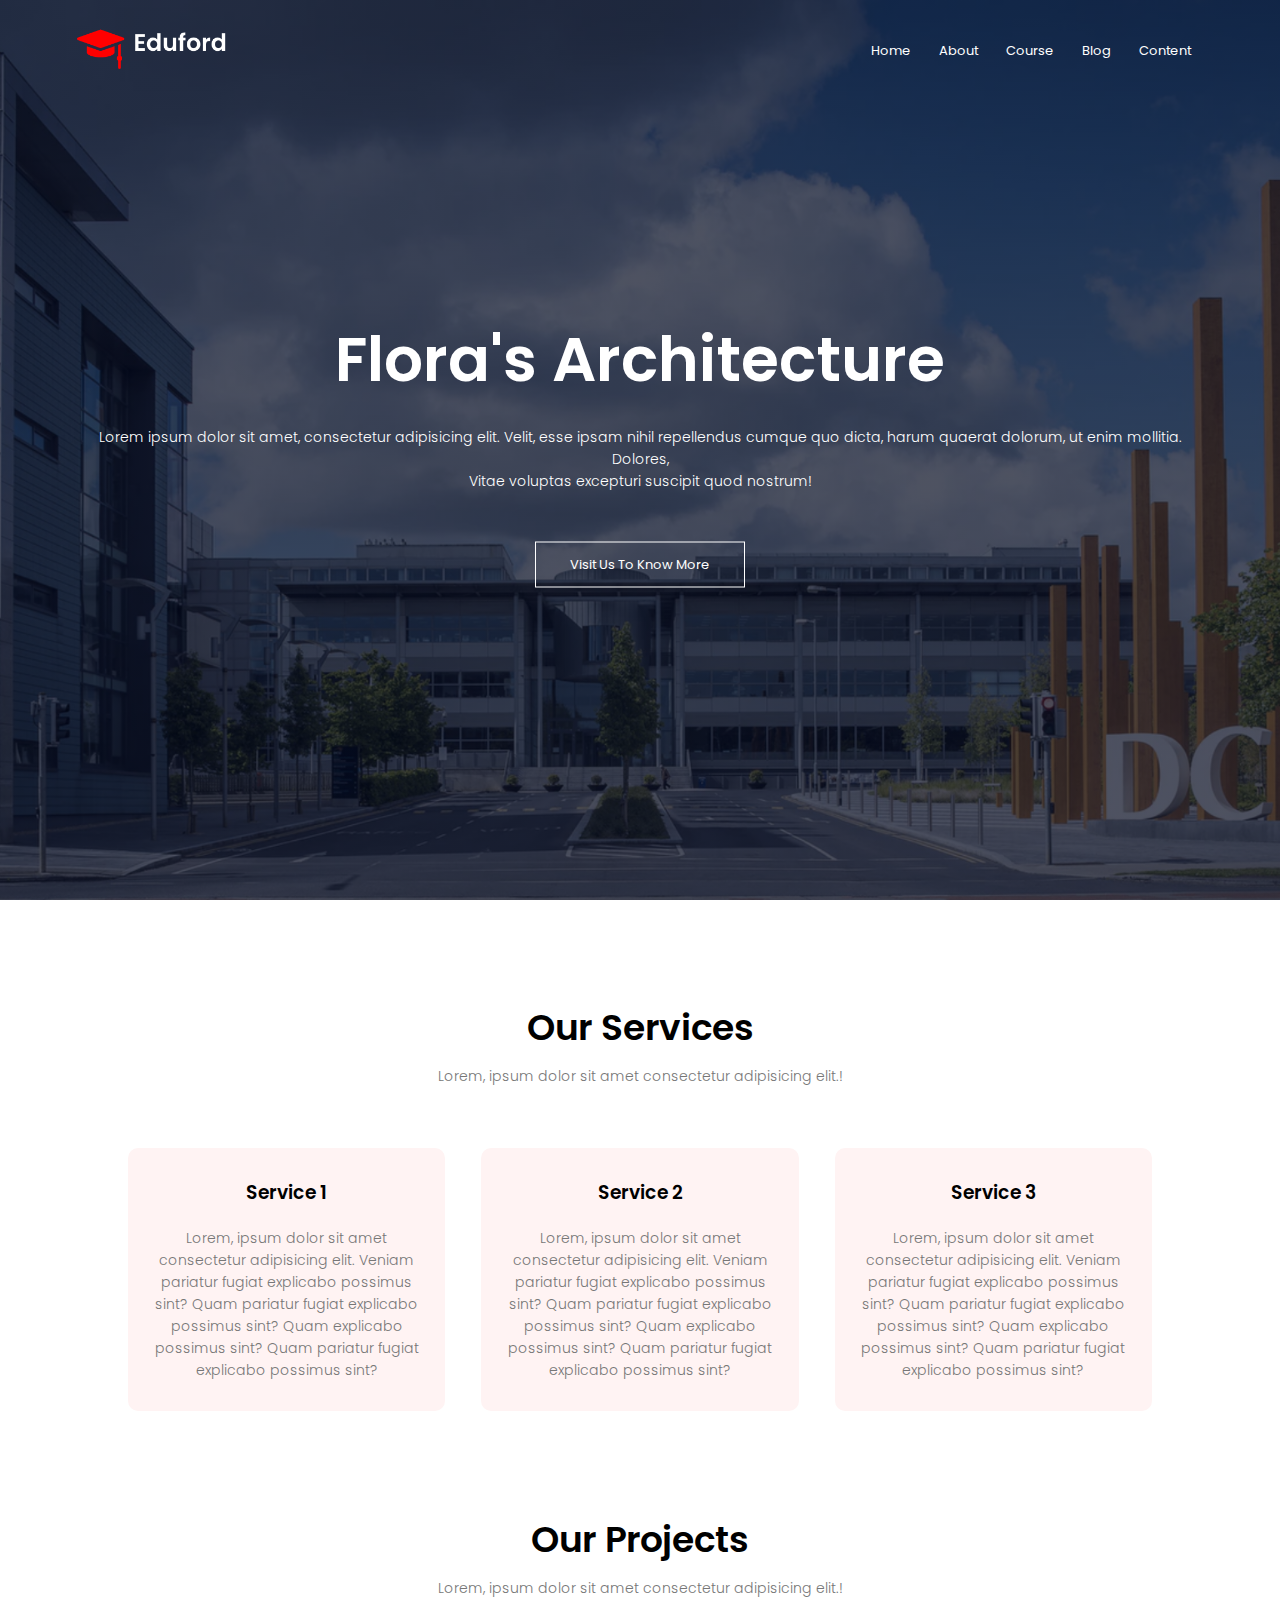
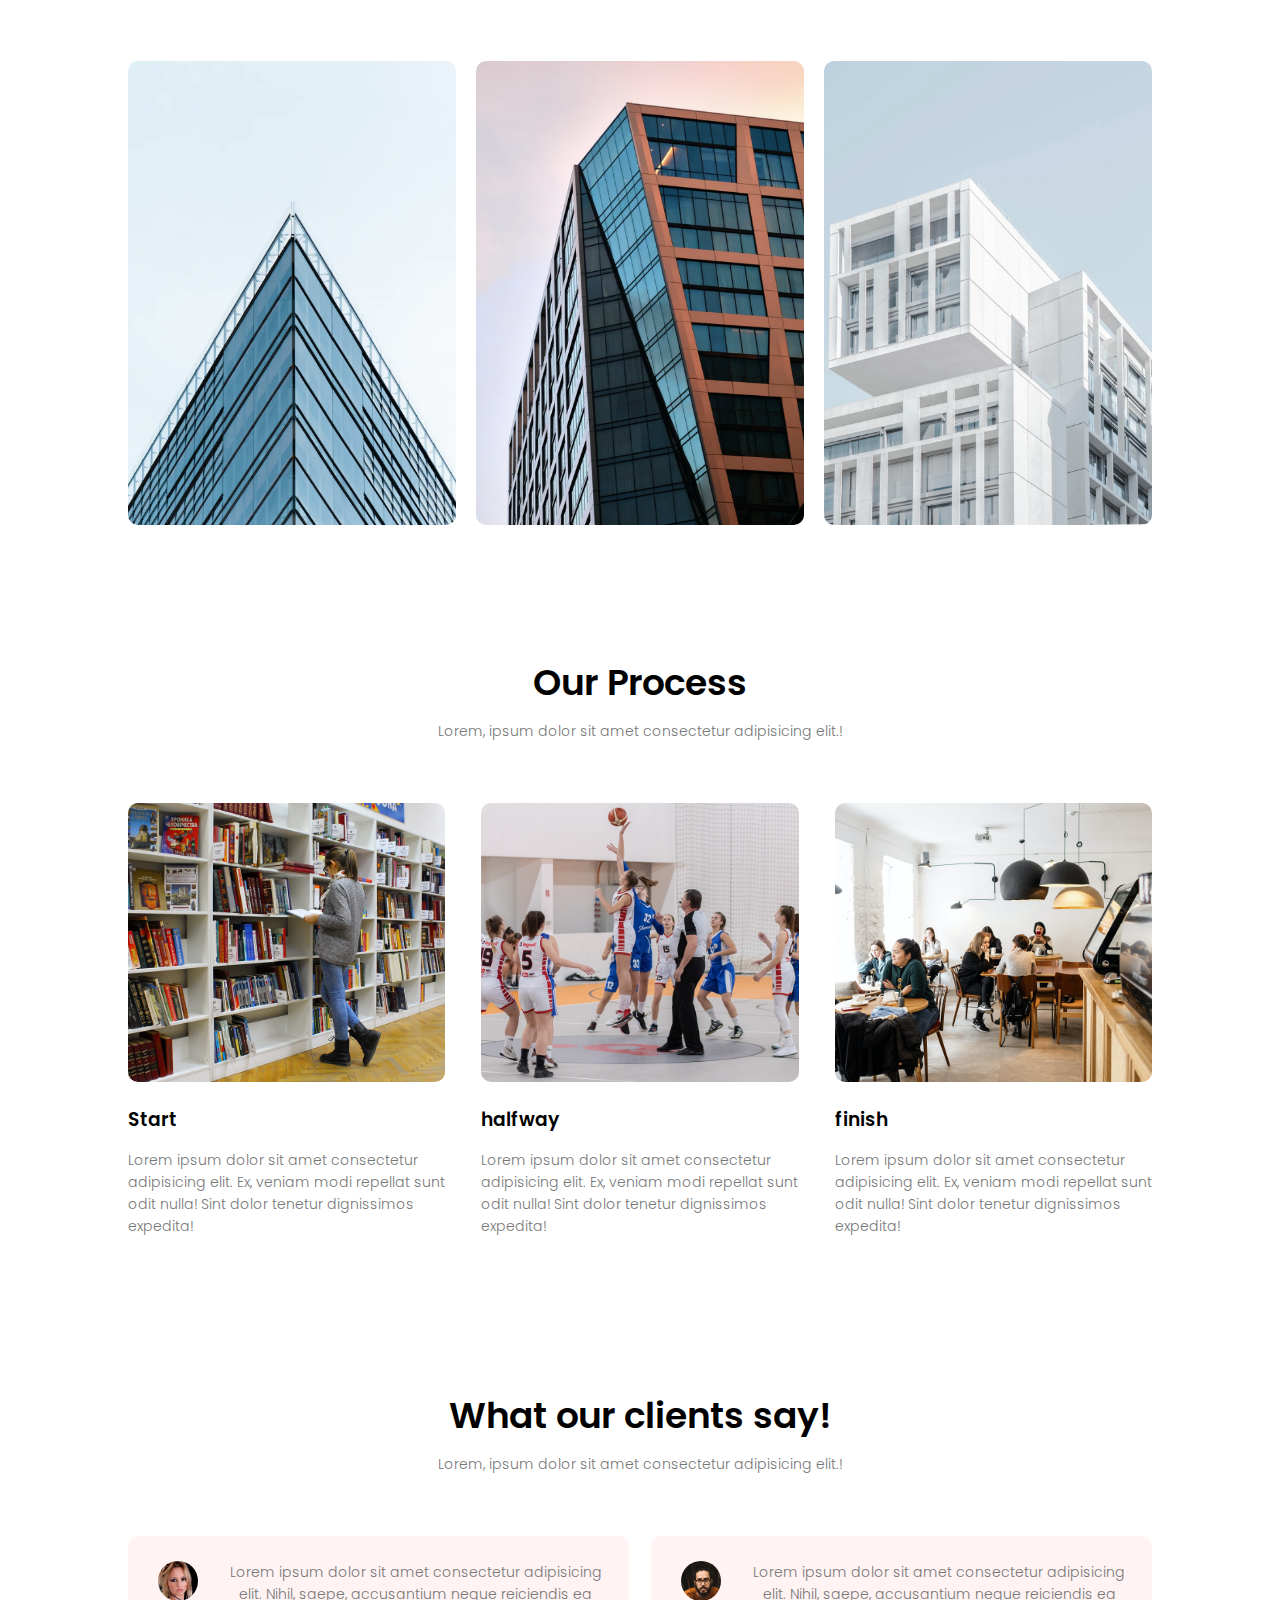
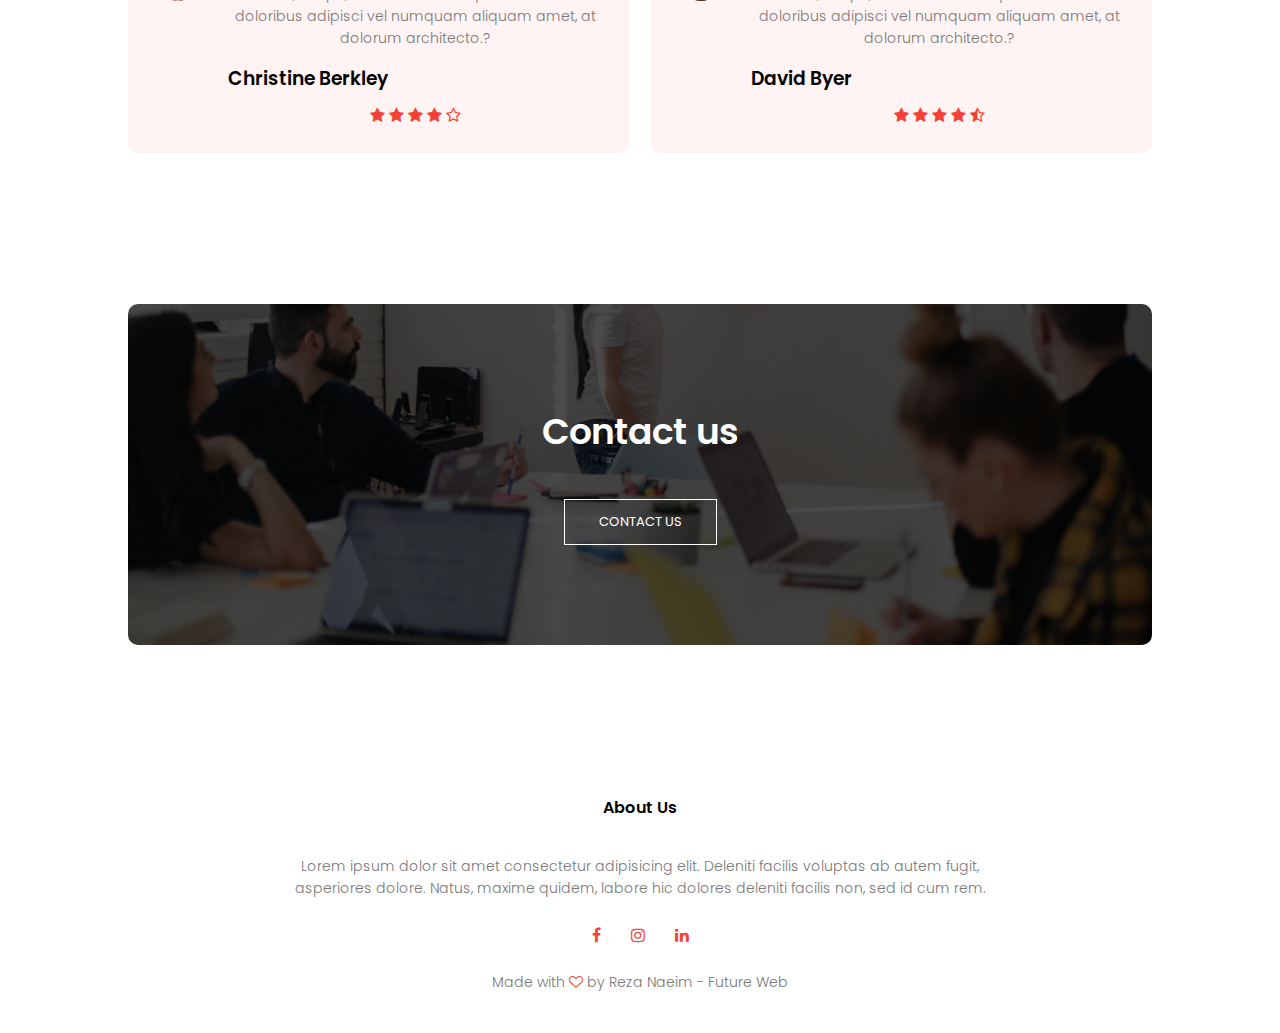
==== commit ad5a4703: "feat: footer section" ====
--- a/index.html
+++ b/index.html
@@ -193,6 +193,24 @@
       <a href="" class="hero-btn">CONTACT US</a>
     </section>
 
+    <!-- Footer -->
+
+    <section class="footer">
+      <h4>About Us</h4>
+      <p>
+        Lorem ipsum dolor sit amet consectetur adipisicing elit. Deleniti
+        facilis voluptas ab autem fugit, <br />
+        asperiores dolore. Natus, maxime quidem, labore hic dolores deleniti
+        facilis non, sed id cum rem.
+      </p>
+      <div class="icon">
+        <i class="fa fa-facebook"></i>
+        <i class="fa fa-instagram"></i>
+        <i class="fa fa-linkedin"></i>
+      </div>
+      <p>Made with <i class="fa fa-heart-o"></i> by Reza Naeim - Future Web</p>
+    </section>
+
     <!-- JavaScript for Toggle Menu -->
     <script>
       var navLinks = document.getElementById("navLinks");
--- a/style.css
+++ b/style.css
@@ -339,4 +339,27 @@
     .cta h1{
         font-size: 24px;
     }
+}
+
+.footer{
+    width: 100%;
+    text-align: center;
+    padding: 30px 0;
+}
+
+.footer h4{
+    margin-bottom: 25px;
+    margin-top: 20px;
+    font-weight: 600;
+}
+
+.icon .fa{
+    color: #f44336;
+    margin: 0 13px;
+    cursor: pointer;
+    padding: 18px 0;
+}
+
+.fa-heart-o{
+    color: #f44336;
 }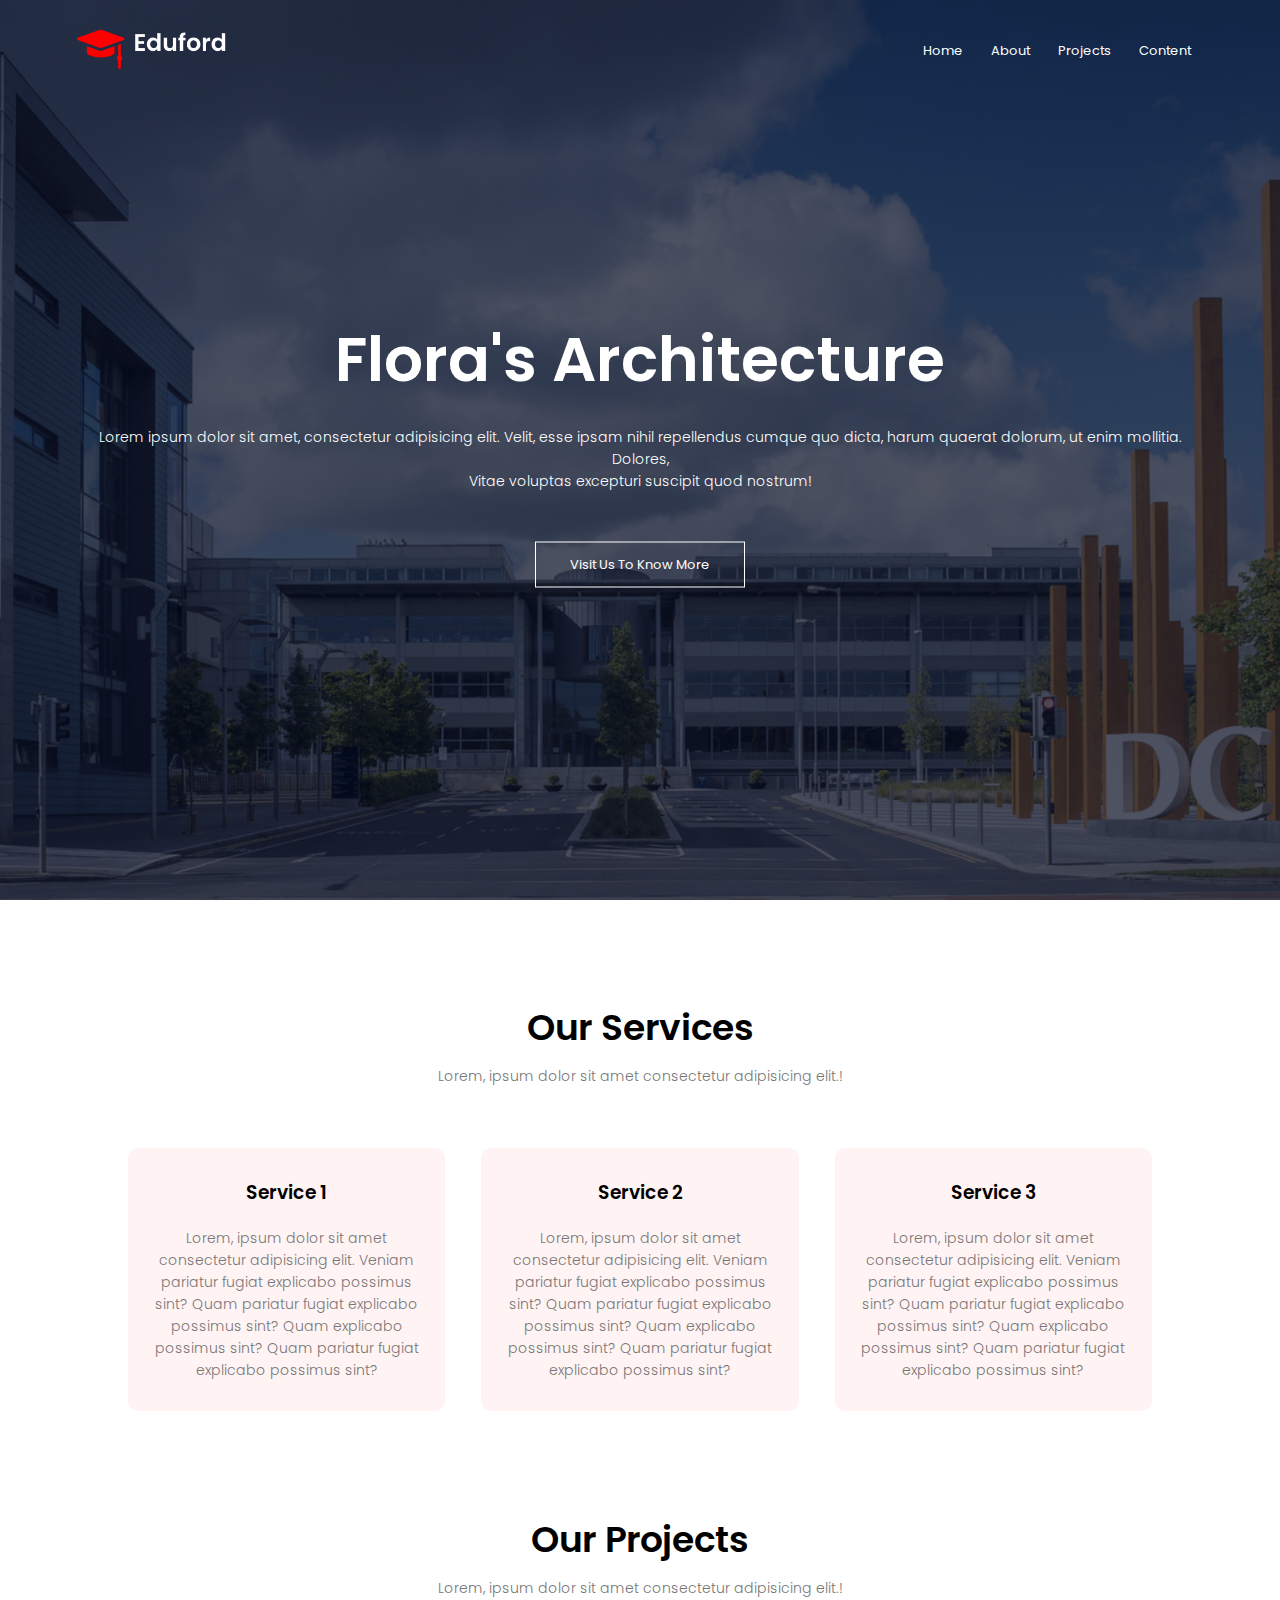
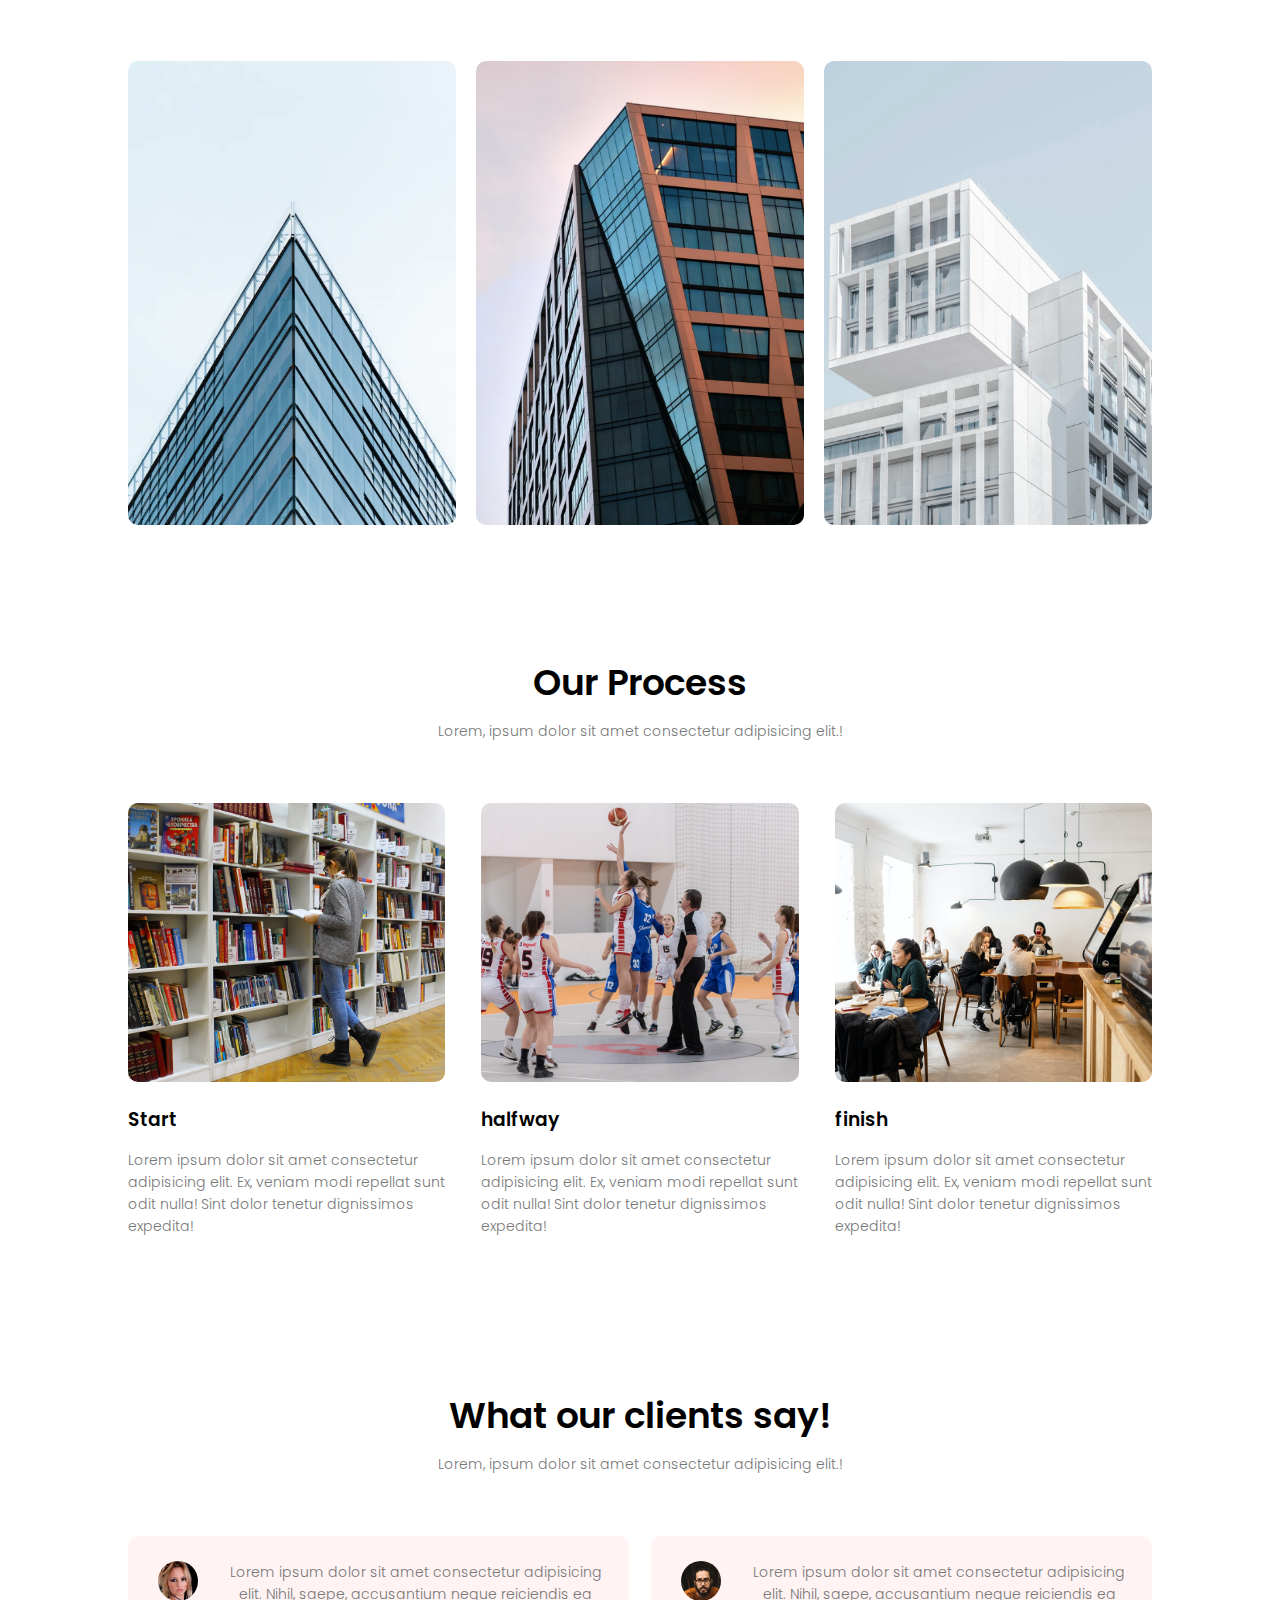
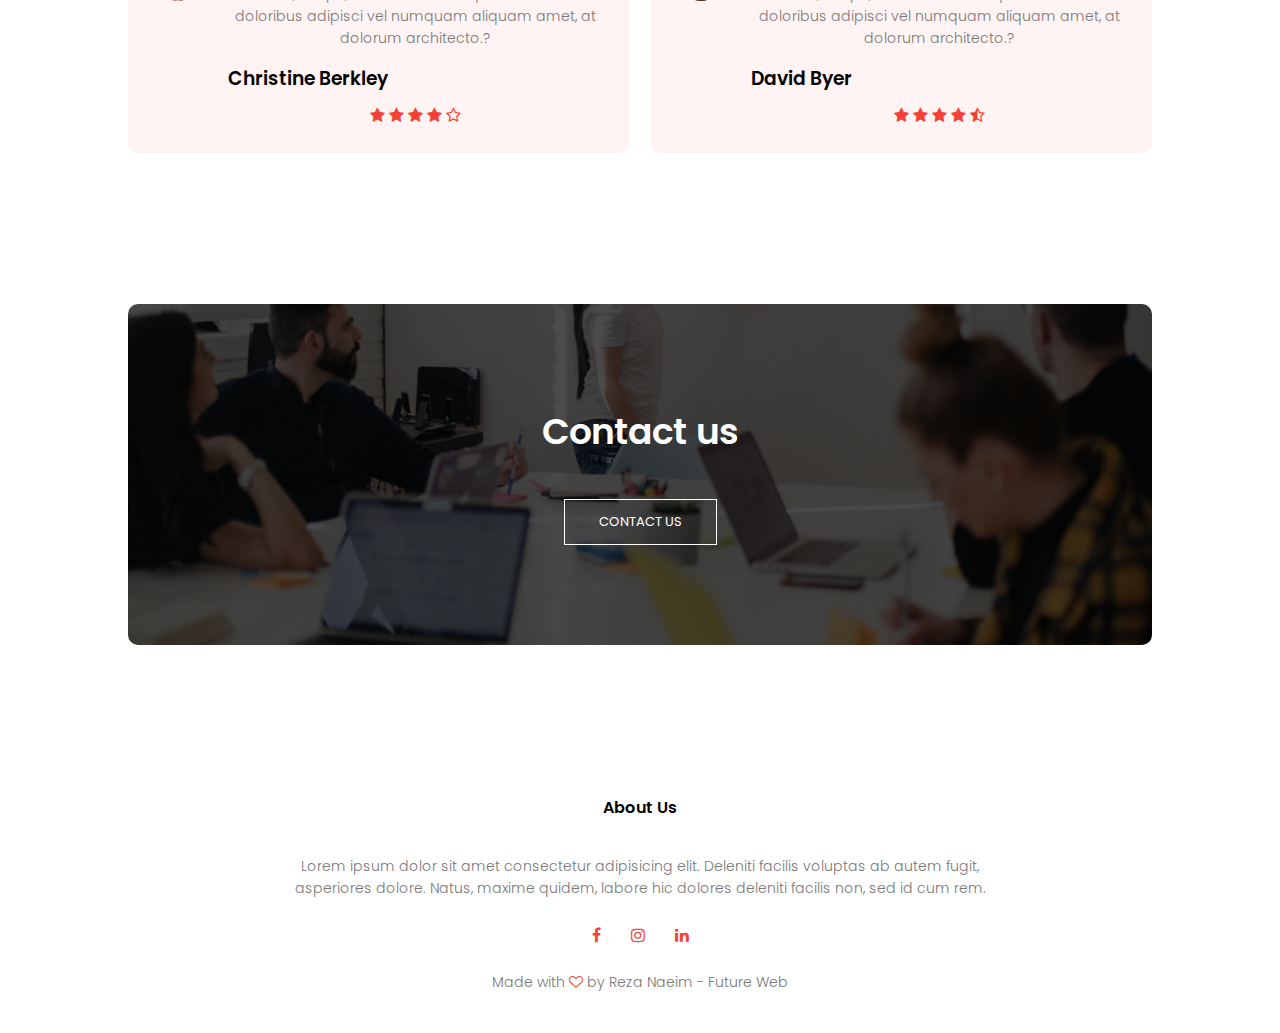
==== commit a6501316: "feat: contact page" ====
--- a/index.html
+++ b/index.html
@@ -22,10 +22,9 @@
         <div class="nav-links" id="navLinks">
           <i class="fa fa-times" onclick="hideMenu()"></i>
           <ul>
-            <li><a href="">Home</a></li>
-            <li><a href="">About</a></li>
-            <li><a href="">Course</a></li>
-            <li><a href="">Blog</a></li>
+            <li><a href="index.html">Home</a></li>
+            <li><a href="about.html">About</a></li>
+            <li><a href="projects.html">Projects</a></li>
             <li><a href="">Content</a></li>
           </ul>
         </div>
--- a/style.css
+++ b/style.css
@@ -106,7 +106,7 @@
         display: block;
     }
     .nav-links{
-        position: absolute;
+        position: fixed;
         background: #f44336;
         height: 100vh;
         width: 200px;
@@ -362,4 +362,100 @@
 
 .fa-heart-o{
     color: #f44336;
+}
+
+/* ------------- about us page --------------- */
+
+.sub-header{
+    height: 50vh;
+    width: 100%;
+    background-image: linear-gradient(rgba(4,9,30,0.7), rgba(4,9,30,0.7)), url(assets/background.jpg);
+    background-position: center;
+    background-size: cover;
+    text-align: center;
+    color: #fff;
+}
+
+.sub-header h1{
+    margin-top: 100px;
+}
+
+.about-us{
+    width: 80%;
+    margin: auto;
+    padding-top: 80px;
+    padding-bottom: 50px;
+}
+
+.about-col{
+    flex-basis: 48%;
+    padding: 30px 2px;
+}
+
+.about-col img{
+    width: 100%;
+}
+
+.about-col h1{
+    padding-top: 0;
+}
+
+.about-col p{
+    padding: 15px 0 25px;
+}
+
+.red-btn{
+    border: 1px solid #f44336;
+    background: transparent;
+    color: #f44336;
+}
+
+.red-btn:hover{
+    color: #fff;
+}
+
+
+/* --------- Contact Page ---------- */
+
+.contact-us{
+    width: 80%;
+    margin: auto;
+}
+
+.contact-col{
+    flex-basis: 48%;
+    margin-bottom: 30px;
+}
+
+.contact-col div{
+    display: flex;
+    align-items: center;
+    margin-bottom: 40px;
+}
+
+.contact-col div .fa{
+    font-size: 28px;
+    color: #f44336;
+    margin: 10px;
+    margin-right: 30px;
+}
+
+.contact-col div p{
+    padding: 0;
+}
+
+.contact-col div h5{
+    font-size: 20px;
+    margin-bottom: 5px;
+    color: #555;
+    font-weight: 400;
+}
+
+.contact-col input, .contact-col textarea{
+    width: 100%;
+    padding: 15px;
+    margin-bottom: 17px;
+    outline: none;
+    border: 1px solid #ccc;
+    box-sizing: border-box;
 }